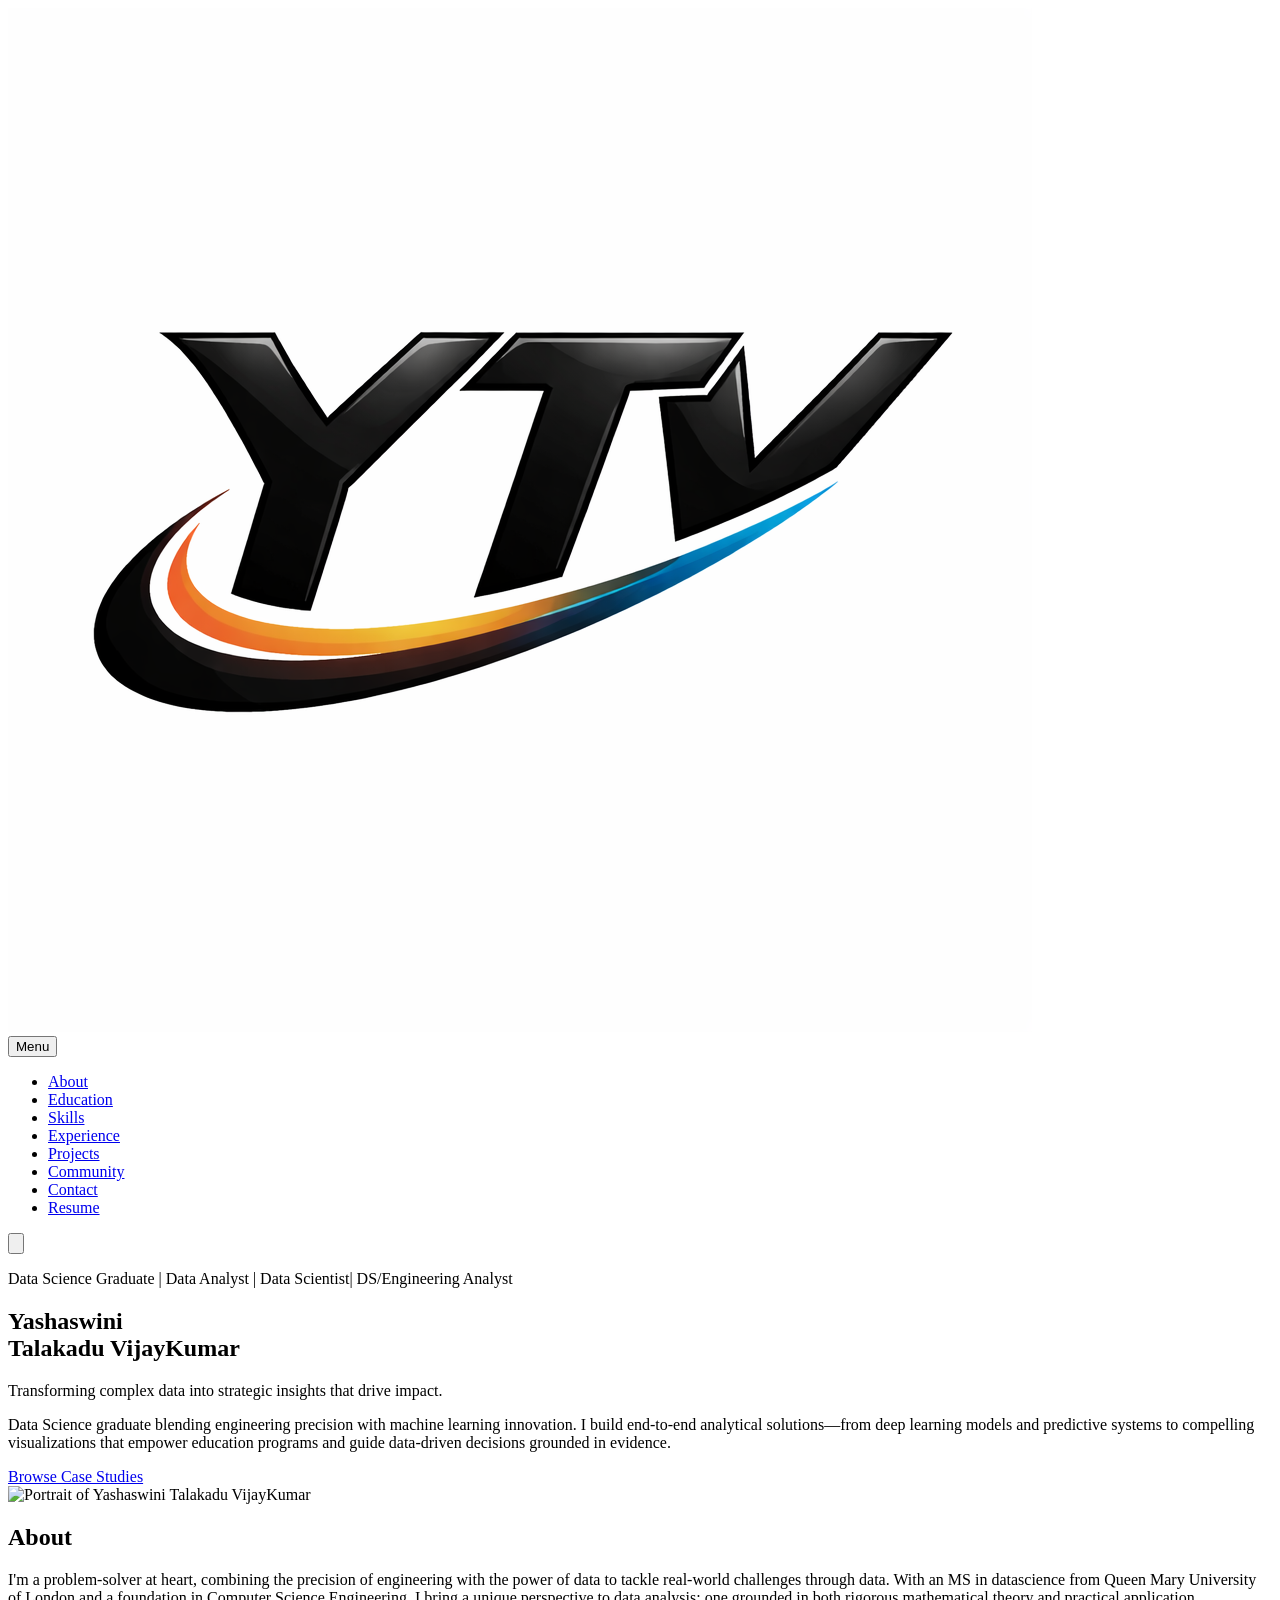
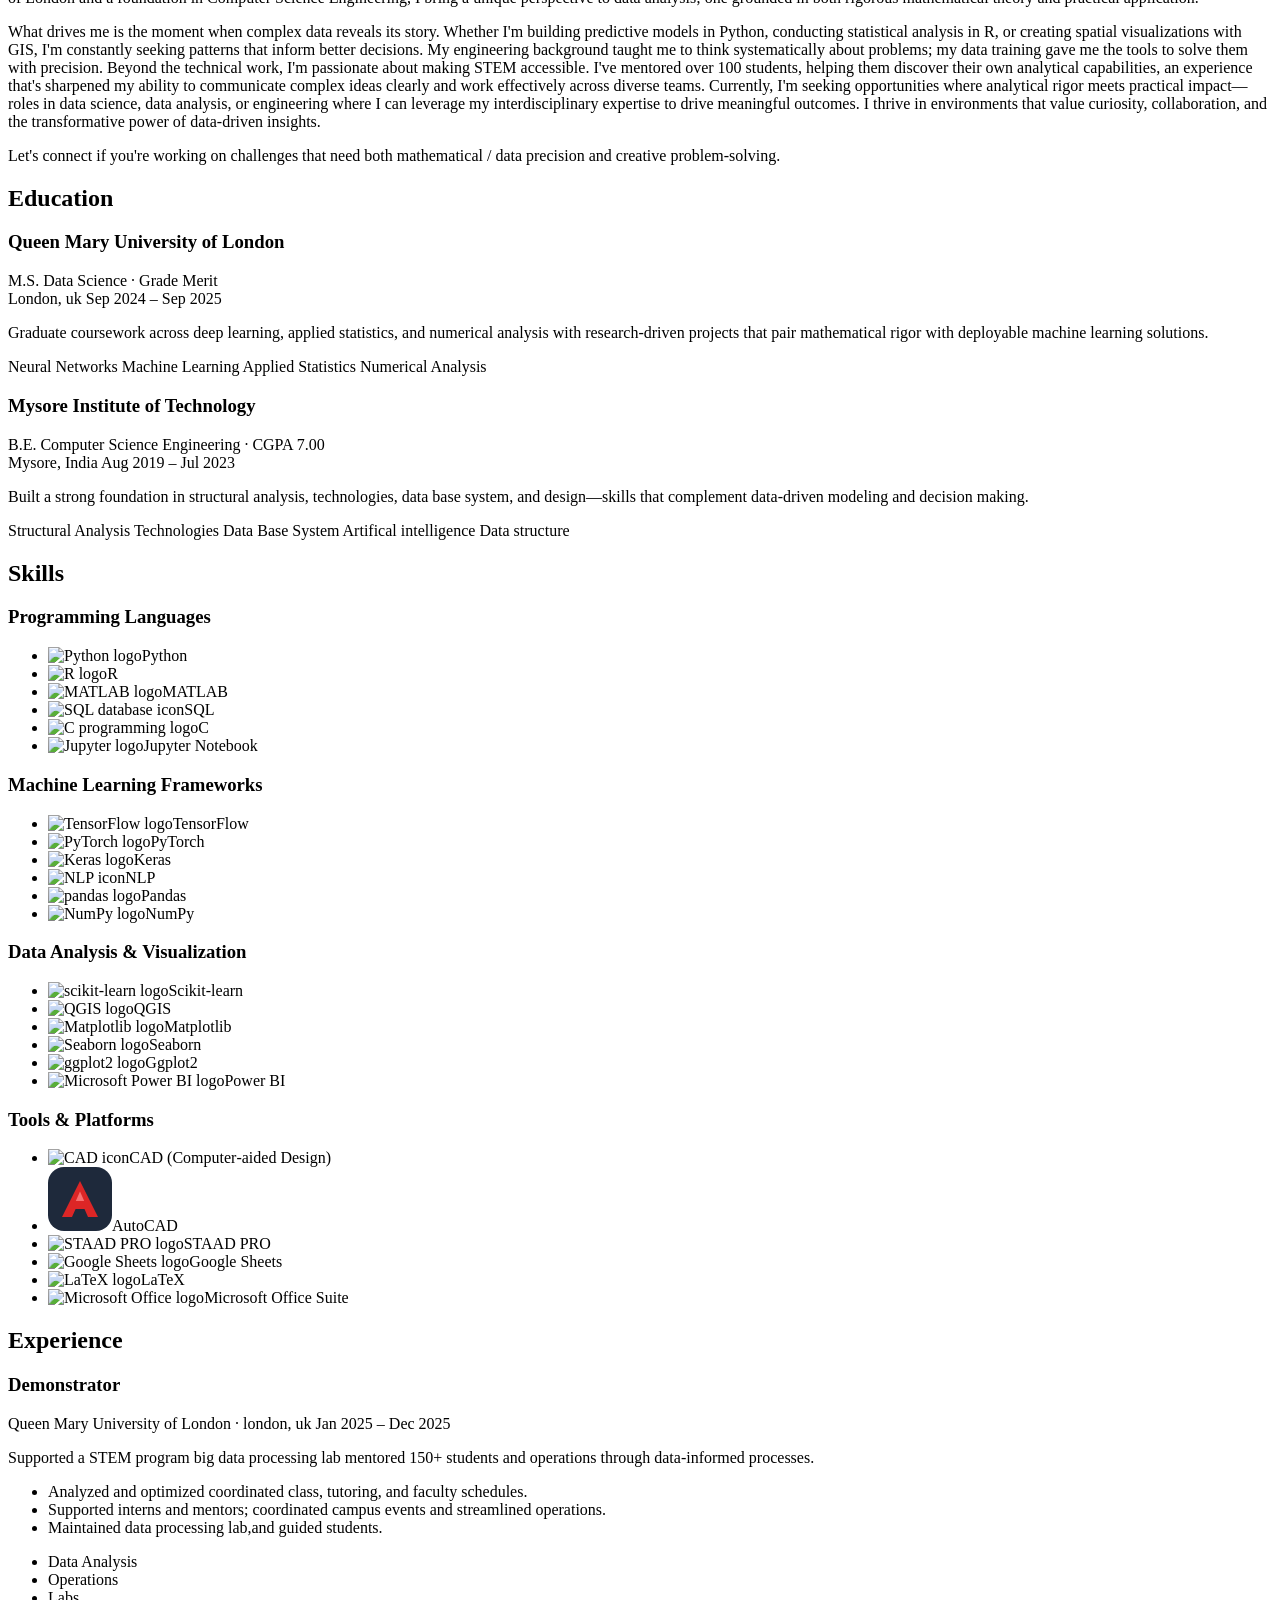
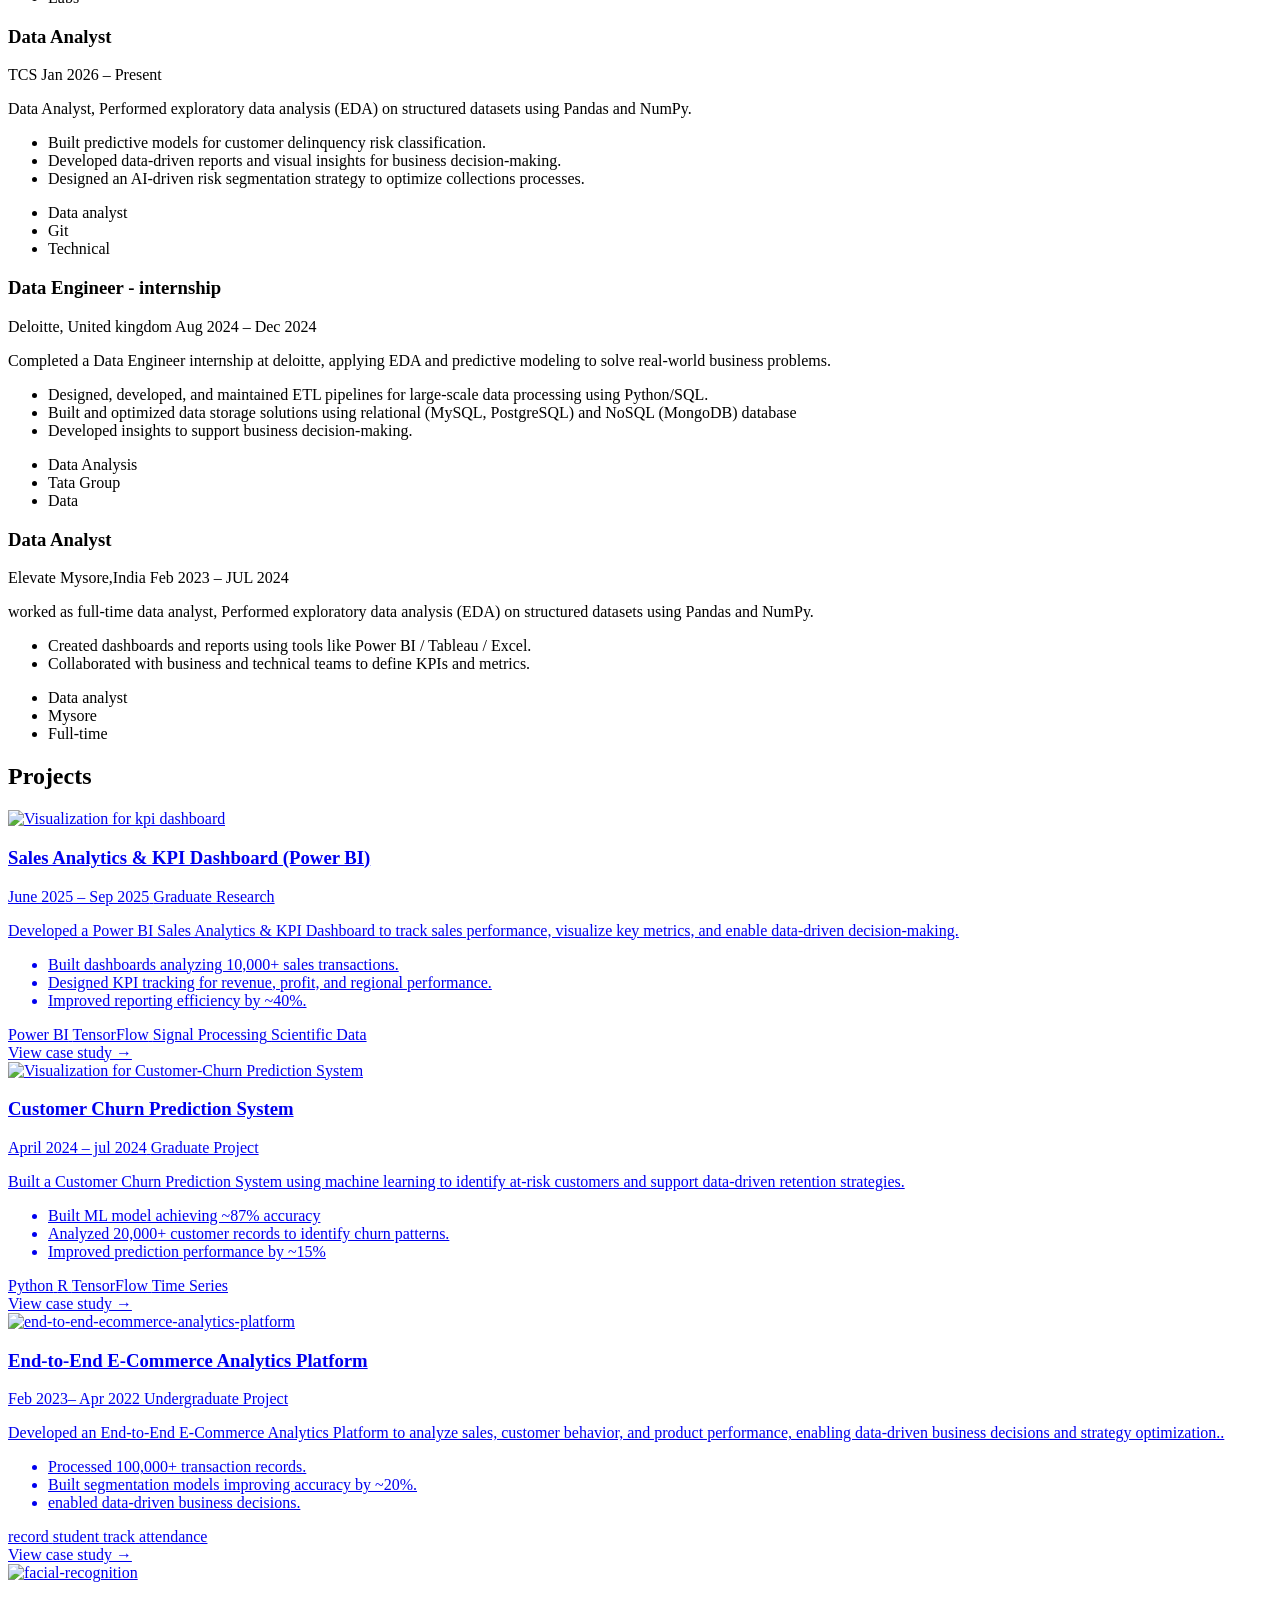
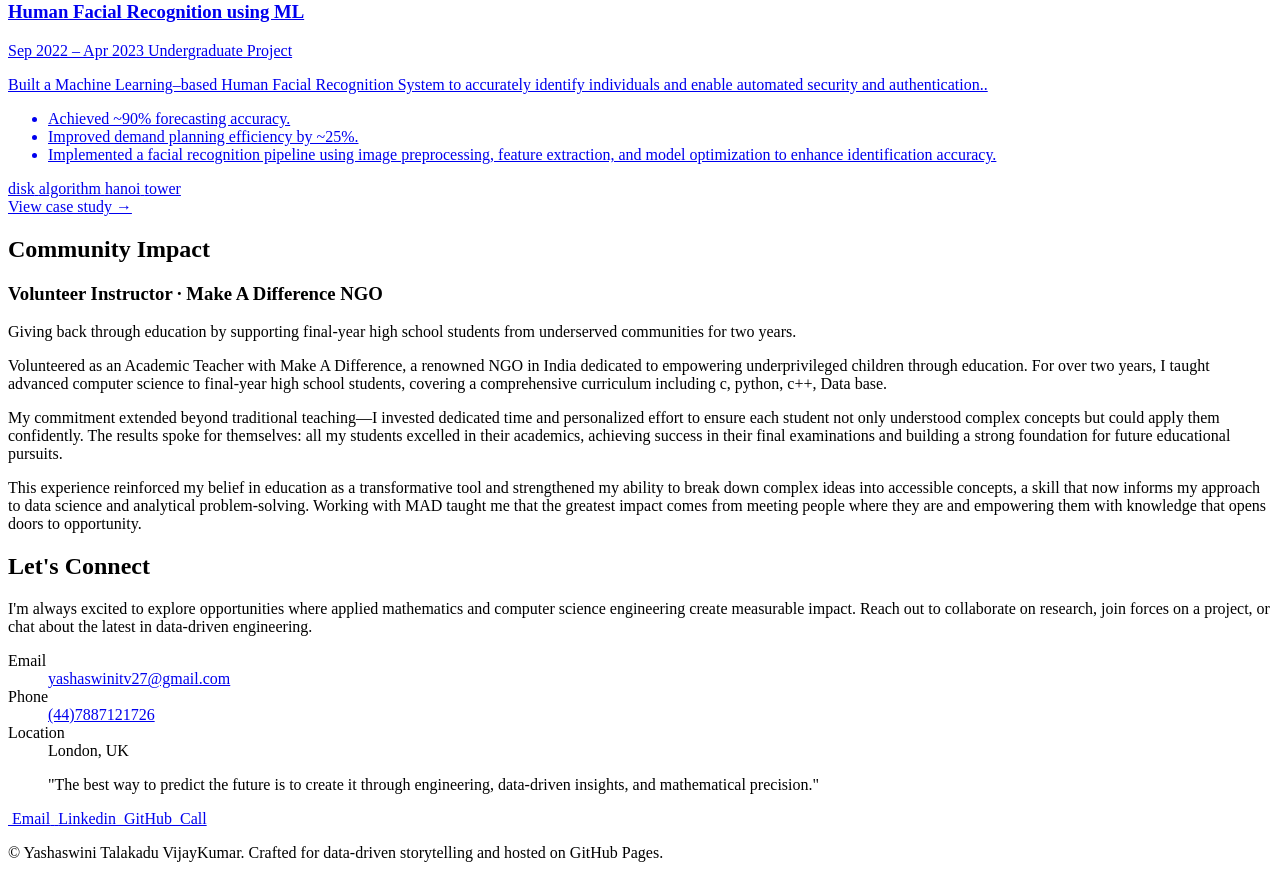
==== index.html @ eba8c5b4 "Update index.html" ====
<!DOCTYPE html>
<html lang="en" data-theme="light">
  <head>
    <meta charset="UTF-8" />
    <meta name="viewport" content="width=device-width, initial-scale=1.0" />
    <meta
      name="description"
      content="Portfolio for Yashaswini Talakadu Vijaykumar featuring data science projects, analytics skills, and data science experience."
    />
    <link rel="preconnect" href="https://fonts.googleapis.com" />
    <link rel="preconnect" href="https://fonts.gstatic.com" crossorigin />
    <link
      href="https://fonts.googleapis.com/css2?family=Plus+Jakarta+Sans:wght@400;500;600;700&family=Inter:wght@400;500;600;700&display=swap"
      rel="stylesheet"
    />
    <link
      href="https://fonts.googleapis.com/css2?family=Montserrat:wght@600;700&display=swap"
      rel="stylesheet"
    />
    <link rel="stylesheet" href="css/styles.css" />
    <title> Yashaswini Talakadu Vijaykumar | Portfolio</title>
  </head>
  <body>
    <header class="site-header">
      <div class="container">
        <a class="brand" href="#hero" aria-label="Home">
          <img class="brand-logo" src="assets/images/ytv-logo.png" alt="YTV logo" />
        </a>
        <nav id="site-nav" class="site-nav" aria-label="Primary navigation">
          <button class="nav-toggle" aria-expanded="false" aria-controls="site-nav-list">
            <span class="nav-toggle-line"></span>
            <span class="nav-toggle-line"></span>
            <span class="nav-toggle-line"></span>
            <span class="sr-only">Menu</span>
          </button>
          <div class="nav-actions">
            <ul id="site-nav-list" class="site-nav-list" data-open="false">
              <li><a href="#about">About</a></li>
              <li><a href="#education">Education</a></li>
              <li><a href="#skills">Skills</a></li>
              <li><a href="#experience">Experience</a></li>
              <li><a href="#projects">Projects</a></li>
              <li><a href="#community">Community</a></li>
              <li><a href="#contact">Contact</a></li>
              <li>
                <a class="resume-link" href="assets/resume/resume.pdf" target="_blank" rel="noopener"
                  >Resume</a
                >
              </li>
            </ul>
            <button class="theme-toggle" aria-label="Toggle color theme">
              <img class="theme-icon" src="assets/icons/theme-light.svg" alt="" aria-hidden="true" />
            </button>
          </div>
        </nav>
      </div>
    </header>

    <main>
     <section id="hero" class="hero">
        <div class="container hero-grid">
          <div class="hero-copy">
            <p class="eyebrow">
              Data Science Graduate | Data Analyst | Data Scientist| DS/Engineering Analyst
            </p>
            <h1 class="display-algerian">Yashaswini<br /><span class="nowrap">Talakadu&nbsp;VijayKumar</span></h1>
            <p class="hero-subhead">Transforming complex data into strategic insights that drive impact.</p>
            <p class="lead">
              Data Science graduate blending engineering precision with machine learning innovation. I build
              end-to-end analytical solutions—from deep learning models and predictive systems to compelling
              visualizations that empower education programs and guide data-driven decisions grounded in evidence.
            </p>
            <div class="hero-actions">
              <a class="button primary" href="#projects">Browse Case Studies</a>
            </div>
          </div>
          <div class="hero-visual">
            <img class="hero-photo" src="assets/images/photo.png" alt="Portrait of Yashaswini Talakadu VijayKumar" />
          </div>
        </div>
      </section>

      <section id="about" class="section section-alt">
         <div class="container">
          <h2 class="display-algerian display-algerian-underline">About</h2>
          <div class="paragraph-stack">
            <p>
              I'm a problem-solver at heart, combining the precision of engineering with the power of data to tackle real-world challenges through data. With an MS in datascience from Queen Mary University of London and a foundation in Computer Science Engineering, I bring a unique perspective to data analysis; one grounded in both rigorous mathematical theory and practical application. 
            </p>
            <p>
              What drives me is the moment when complex data reveals its story. Whether I'm building predictive models in Python, conducting statistical analysis in R, or creating spatial visualizations with GIS, I'm constantly seeking patterns that inform better decisions. My engineering background taught me to think systematically about problems; my data training gave me the tools to solve them with precision. Beyond the technical work, I'm passionate about making STEM accessible. I've mentored over 100 students, helping them discover their own analytical capabilities, an experience that's sharpened my ability to communicate complex ideas clearly and work effectively across diverse teams. Currently, I'm seeking opportunities where analytical rigor meets practical impact—roles in data science, data analysis, or engineering where I can leverage my interdisciplinary expertise to drive meaningful outcomes. I thrive in environments that value curiosity, collaboration, and the transformative power of data-driven insights.
            </p>
            <p>
              Let's connect if you're working on challenges that need both mathematical / data precision and creative problem-solving.
            </p>
          </div>
        </div>
      </section>

      <section id="education" class="section">
        <div class="container">
          <h2 class="display-algerian display-algerian-underline">Education</h2>
          <div class="timeline-grid">
            <article class="timeline-card">
               <header class="timeline-header">
                <h3>Queen Mary University of London</h3>
                <span class="timeline-role">M.S. Data Science · Grade  Merit</span>
              </header>
              <div class="timeline-meta">
                <span>London, uk</span>
                <span>Sep 2024 – Sep 2025</span>
              </div>
              <p>
                Graduate coursework across deep learning, applied statistics, and numerical analysis with
                research-driven projects that pair mathematical rigor with deployable machine learning solutions.
              </p>
              <div class="detail-pill-group">
                <span class="detail-pill">Neural Networks</span>
                <span class="detail-pill">Machine Learning</span>
                <span class="detail-pill">Applied Statistics</span>
                <span class="detail-pill">Numerical Analysis</span>
              </div>
            </article>
            <article class="timeline-card">
              <header class="timeline-header">
                <h3>Mysore Institute of Technology</h3>
                <span class="timeline-role">B.E. Computer Science Engineering · CGPA 7.00</span>
              </header>
              <div class="timeline-meta">
                <span>Mysore, India</span>
                <span>Aug 2019 – Jul 2023</span>
              </div>
              <p>
                Built a strong foundation in structural analysis, technologies, data base system, and
                design—skills that complement data-driven modeling and decision making.
              </p>
              <div class="detail-pill-group">
                <span class="detail-pill">Structural Analysis</span>
                <span class="detail-pill">Technologies</span>
                <span class="detail-pill">Data Base System</span>
                <span class="detail-pill">Artifical intelligence</span>
                <span class="detail-pill">Data structure</span>
              </div>
            </article>
          </div>
        </div>
      </section>

      <section id="skills" class="section">
        <div class="container">
          <h2 class="display-algerian display-algerian-underline">Skills</h2>
          <div class="skill-grid">
            <!-- Refactored to 4 balanced cards (no scrollbars) -->
            <article class="skill-card">
              <h3><span>Programming Languages</span></h3>
              <ul class="skill-badges">
                <li class="skill-badge"><img src="assets/icons/python.svg" alt="Python logo" /><span>Python</span></li>
                <li class="skill-badge"><img src="assets/icons/r.svg" alt="R logo" /><span>R</span></li>
                <li class="skill-badge"><img src="assets/icons/matlab.svg" alt="MATLAB logo" /><span>MATLAB</span></li>
                <li class="skill-badge"><img src="assets/icons/sql.svg" alt="SQL database icon" /><span>SQL</span></li>
                <li class="skill-badge"><img src="assets/icons/c.svg" alt="C programming logo" /><span>C</span></li>
                <li class="skill-badge"><img src="assets/icons/jupyter.svg" alt="Jupyter logo" /><span>Jupyter Notebook</span></li>
              </ul>
            </article>

            <article class="skill-card">
              <h3><span>Machine Learning Frameworks</span></h3>
              <ul class="skill-badges">
                <li class="skill-badge"><img src="assets/icons/tensorflow.svg" alt="TensorFlow logo" /><span>TensorFlow</span></li>
                <li class="skill-badge"><img src="assets/icons/pytorch.svg" alt="PyTorch logo" /><span>PyTorch</span></li>
                <li class="skill-badge"><img src="assets/icons/keras.svg" alt="Keras logo" /><span>Keras</span></li>
                <li class="skill-badge"><img src="assets/icons/nlp.svg" alt="NLP icon" /><span>NLP</span></li>
                <li class="skill-badge"><img src="assets/icons/pandas.svg" alt="pandas logo" /><span>Pandas</span></li>
                <li class="skill-badge"><img src="assets/icons/numpy.svg" alt="NumPy logo" /><span>NumPy</span></li>
              </ul>
            </article>

            <article class="skill-card">
              <h3><span>Data Analysis &amp; Visualization</span></h3>
              <ul class="skill-badges">
                <li class="skill-badge"><img src="assets/icons/scikit-learn.svg" alt="scikit-learn logo" /><span>Scikit-learn</span></li>
                <li class="skill-badge"><img src="assets/icons/qgis.svg" alt="QGIS logo" /><span>QGIS</span></li>
                <li class="skill-badge"><img src="assets/icons/matplotlib.svg" alt="Matplotlib logo" /><span>Matplotlib</span></li>
                <li class="skill-badge"><img src="assets/icons/seaborn.svg" alt="Seaborn logo" /><span>Seaborn</span></li>
                <li class="skill-badge"><img src="assets/icons/ggplot2.svg" alt="ggplot2 logo" /><span>Ggplot2</span></li>
                <li class="skill-badge"><img src="assets/icons/powerbi.svg" alt="Microsoft Power BI logo" /><span>Power BI</span></li>
              </ul>
            </article>

            <article class="skill-card">
              <h3><span>Tools &amp; Platforms</span></h3>
              <ul class="skill-badges">
                <li class="skill-badge"><img src="assets/icons/cad.svg" alt="CAD icon" /><span>CAD (Computer‑aided Design)</span></li>
                <li class="skill-badge"><img src="assets/icons/autocad.svg" alt="AutoCAD logo" /><span>AutoCAD</span></li>
                <li class="skill-badge"><img src="assets/icons/staadpro.svg" alt="STAAD PRO logo" /><span>STAAD PRO</span></li>
                <li class="skill-badge"><img src="assets/icons/sheets.svg" alt="Google Sheets logo" /><span>Google Sheets</span></li>
                <li class="skill-badge"><img src="assets/icons/latex.svg" alt="LaTeX logo" /><span>LaTeX</span></li>
                <li class="skill-badge"><img src="assets/icons/office.svg" alt="Microsoft Office logo" /><span>Microsoft Office Suite</span></li>
              </ul>
            </article>
                    </div>
        </div>
      </section>

      <section id="experience" class="section section-alt">
        <div class="container">
          <h2 class="display-algerian display-algerian-underline">Experience</h2>
          <div class="experience-grid">
            <article class="experience-card">
              <h3>Demonstrator</h3>
              <div class="experience-meta">
                <span>Queen Mary University of London · london, uk</span>
                <span>Jan 2025 – Dec 2025</span>
              </div>
              <p>
                Supported a STEM program big data processing lab mentored 150+ students
                and operations through data-informed processes.
              </p>
              <ul class="detail-list">
                <li>Analyzed and optimized coordinated class, tutoring, and faculty schedules.</li>
                <li>Supported interns and mentors; coordinated campus events and streamlined operations.</li>
                <li>Maintained data processing lab,and guided students.</li>
              </ul>
              <ul class="tag-list">
                <li class="tag-chip">Data Analysis</li>
                <li class="tag-chip">Operations</li>
                <li class="tag-chip">Labs</li>
              </ul>
            </article>

      
              
             <article class="experience-card">
              <h3>Data Analyst</h3>
              <div class="experience-meta">
                <span>TCS</span>
                <span>Jan 2026 – Present</span>
              </div>
              <p>
                 Data Analyst, 
                Performed exploratory data analysis (EDA) on structured datasets using Pandas and NumPy.
              </p>
              <ul class="detail-list">
                <li>Built predictive models for customer delinquency risk classification.</li>
                <li>Developed data-driven reports and visual insights for business decision-making.</li>
                <li>Designed an AI-driven risk segmentation strategy to optimize collections processes. </li>
              </ul>
              <ul class="tag-list">
                <li class="tag-chip">Data analyst</li>
                <li class="tag-chip">Git</li>
                <li class="tag-chip">Technical</li>
              </ul>
            </article>

             <article class="experience-card">
              <h3>Data Engineer - internship</h3>
              <div class="experience-meta">
                <span>Deloitte, United kingdom</span>
                <span>Aug 2024 – Dec 2024</span>
              </div>
              <p>
                Completed a Data Engineer internship at deloitte,
                applying EDA and predictive modeling to solve real-world business problems.
              </p>
              <ul class="detail-list">
                <li>Designed, developed, and maintained ETL pipelines for large-scale data processing using Python/SQL.</li>
                <li>Built and optimized data storage solutions using relational (MySQL, PostgreSQL) and NoSQL (MongoDB) database</li>
                <li>Developed insights to support business decision-making.</li>
              </ul>
              <ul class="tag-list">
                <li class="tag-chip">Data Analysis</li>
                <li class="tag-chip">Tata Group</li>
                <li class="tag-chip">Data</li>
              </ul>
            </article>

            <article class="experience-card">
              <h3>Data Analyst</h3>
              <div class="experience-meta">
                <span>Elevate Mysore,India</span>
                <span>Feb 2023 – JUL 2024</span>
              </div>
              <p>
                worked as full-time data analyst,
                Performed exploratory data analysis (EDA) on structured datasets using Pandas and NumPy.
              </p>
              <ul class="detail-list">
                <li>Created dashboards and reports using tools like Power BI / Tableau / Excel.</li>
                <li>Collaborated with business and technical teams to define KPIs and metrics.</li>
                
              </ul>
              <ul class="tag-list">
                <li class="tag-chip">Data analyst</li>
                <li class="tag-chip">Mysore </li>
                <li class="tag-chip">Full-time</li>
              </ul>
            </article>

            

        </div>
      </section>

      <section id="projects" class="section">
        <div class="container">
          <h2 class="display-algerian display-algerian-underline">Projects</h2>
          <div class="project-gallery">
            <a class="project-card" href="projects/Sales Analytics and KPI Dashboard (Power BI).html">
              <div class="project-thumb">
                <img
                  src="assets/images/project-sales-dashboard.png"
                  alt="Visualization for kpi dashboard"
                />
              </div>
              <div class="project-header">
                <h3>Sales Analytics & KPI Dashboard (Power BI)</h3>
                <div class="project-meta">
                  <span>June 2025 – Sep 2025</span>
                  <span>Graduate Research</span>
                </div>
              </div>
              <p class="project-description">
                Developed a Power BI Sales Analytics & KPI Dashboard to track sales performance, visualize key metrics,
                and enable data-driven decision-making.
              </p>
              <ul class="project-highlights">
                <li>Built dashboards analyzing 10,000+ sales transactions.</li>
                <li>Designed KPI tracking for revenue, profit, and regional performance.</li>
                <li>Improved reporting efficiency by ~40%.</li>
              </ul>
              <div class="project-tags">
                <span class="tag-chip">Power BI</span>
                <span class="tag-chip">TensorFlow</span>
                <span class="tag-chip">Signal Processing</span>
                <span class="tag-chip">Scientific Data</span>
              </div>
              <span class="project-cta">View case study →</span>
            </a>

            <a class="project-card" href="projects/Customer-Churn Prediction System.html">
    
            
              <div class="project-thumb">
                <img
                  src="assets/images/customer-churn-prediction-system.jfif"
                  alt="Visualization for Customer-Churn Prediction System"
                />
              </div>
              <div class="project-header">
                <h3>Customer Churn Prediction System</h3>
                <div class="project-meta">
                  <span>April 2024 – jul 2024</span>
                  <span>Graduate Project</span>
                </div>
              </div>
              <p class="project-description">
                 Built a Customer Churn Prediction System using machine learning to identify at-risk customers and support data-driven retention strategies.
             </p>
              <ul class="project-highlights">
                <li>Built ML model achieving ~87% accuracy</li>
                <li>Analyzed 20,000+ customer records to identify churn patterns.</li>
                <li>Improved prediction performance by ~15%</li>
              </ul>
              <div class="project-tags">
                <span class="tag-chip">Python</span>
                <span class="tag-chip">R</span>
                <span class="tag-chip">TensorFlow</span>
                <span class="tag-chip">Time Series</span>
              </div>
              <span class="project-cta">View case study →</span>
            </a>

            <a class="project-card" href="projects/End-to-End E-Commerce Analytics Platform.html">
              <div class="project-thumb">
                <img
                  src="assets/images/end-to-end-ecommerce-analytics-platform.png"
                  alt="end-to-end-ecommerce-analytics-platform"
                />
              </div>
              <div class="project-header">
                <h3>End-to-End E-Commerce Analytics Platform</h3>
                <div class="project-meta">
                  <span>Feb 2023– Apr 2022</span>
                  <span>Undergraduate Project</span>
                </div>
              </div>
              <p class="project-description">
                Developed an End-to-End E-Commerce Analytics Platform to analyze sales, customer behavior, 
                and product performance, enabling data-driven business decisions and strategy optimization..
              </p>
              <ul class="project-highlights">
                <li>Processed 100,000+ transaction records.</li>
                <li>Built segmentation models improving accuracy by ~20%.  </li>
                <li>enabled data-driven business decisions.</li>
              </ul>
              <div class="project-tags">
                <span class="tag-chip">record</span>
                <span class="tag-chip">student</span>
                <span class="tag-chip">track</span>
                <span class="tag-chip">attendance</span>
              </div>
              <span class="project-cta">View case study →</span>
            </a>

            <a class="project-card" href="projects/facial-recognition.html">
              <div class="project-thumb">
                <img
                  src="assets/images/"facial-recognition.png
                  alt="facial-recognition"
                />
              </div>
              <div class="project-header">
                <h3>Human Facial Recognition using ML</h3>
                <div class="project-meta">
                  <span>Sep 2022 – Apr 2023</span>
                  <span>Undergraduate Project</span>
                </div>
              </div>
              <p class="project-description">
                Built a Machine Learning–based Human Facial Recognition System to accurately 
                identify individuals and enable automated security and authentication..
              </p>
              <ul class="project-highlights">
                <li>Achieved ~90% forecasting accuracy.</li>
                <li>Improved demand planning efficiency by ~25%.</li>
                <li>Implemented a facial recognition pipeline using image preprocessing, feature extraction, and model optimization to enhance identification accuracy.</li>
              </ul>
              <div class="project-tags">
                <span class="tag-chip">disk</span>
                <span class="tag-chip">algorithm</span>
                <span class="tag-chip">hanoi</span>
                <span class="tag-chip">tower</span>
              </div>
              <span class="project-cta">View case study →</span>
            </a>
          </div>
        </div>
         </section>

      <section id="community" class="section section-alt">
        <div class="container">
          <h2 class="display-algerian display-algerian-underline">Community Impact</h2>
          <div class="community-card">
            <div>
              <h3>Volunteer Instructor · Make A Difference NGO</h3>
              <p>
                Giving back through education by supporting final-year high school students from underserved communities
                for two years.
              </p>
            </div>
            <div class="paragraph-stack">
              <p>
                Volunteered as an Academic Teacher with Make A Difference, a renowned NGO in India dedicated to
                empowering underprivileged children through education. For over two years, I taught advanced
                computer science to final-year high school students, covering a comprehensive curriculum including c,
                python, c++, Data base.
              </p>
              <p>
                My commitment extended beyond traditional teaching—I invested dedicated time and personalized effort to
                ensure each student not only understood complex  concepts but could apply them confidently.
                The results spoke for themselves: all my students excelled in their academics, achieving success in
                their final examinations and building a strong foundation for future educational pursuits.
              </p>
              <p>
                This experience reinforced my belief in education as a transformative tool and strengthened my ability to
                break down complex ideas into accessible concepts, a skill that now informs my approach to data science
                and analytical problem-solving. Working with MAD taught me that the greatest impact comes from meeting
                people where they are and empowering them with knowledge that opens doors to opportunity.
              </p>
            </div>
          </div>
        </div>
      </section>

      <section id="contact" class="section section-alt">
        <div class="container contact-card">
          <div>
            <h2 class="display-algerian display-algerian-underline">Let's Connect</h2>
            <p>
              I'm always excited to explore opportunities where applied mathematics and computer science engineering create measurable
              impact. Reach out to collaborate on research, join forces on a project, or chat about the latest in data-driven engineering.
            </p>
            <dl class="contact-meta">
              <div>
                <dt>Email</dt>
                <dd><a href="mailto:yashaswinitv27@gmail.com">yashaswinitv27@gmail.com</a></dd>
              </div>
              <div>
                <dt>Phone</dt>
                <dd><a href="tel:+447887121726">(44)7887121726</a></dd>
              </div>
              <div>
                <dt>Location</dt>
                <dd>London, UK</dd>
              </div>
            </dl>
            <blockquote class="signature-quote">
              "The best way to predict the future is to create it through engineering, data-driven insights, and
              mathematical precision."
            </blockquote>
          </div>
          <div class="contact-actions">
            <a class="button primary" href="mailto:yashaswinitv27@gmail.com">
              <img class="button-icon" src="assets/icons/email.svg" alt="" aria-hidden="true" />
              <span>Email</span>
            </a>
            <a
              class="button secondary"
              href="https://www.linkedin.com/in/yashaswini-tv-62b67b211/"
              target="_blank"
              rel="noopener noreferrer"
            >
              <img class="button-icon" src="assets/icons/linkedin.svg" alt="" aria-hidden="true" />
              <span>Linkedin</span>
            </a>
            <a
              class="button secondary"
              href="https://github.com/yashaswinitv"
              target="_blank"
              rel="noopener noreferrer"
            >
              <img class="button-icon" src="assets/icons/github.svg" alt="" aria-hidden="true" />
              <span>GitHub</span>
            </a>
            <a class="button secondary" href="tel:+447887121726">
              <img class="button-icon" src="assets/icons/phone.svg" alt="" aria-hidden="true" />
              <span>Call</span>
            </a>
          </div>
        </div>
      </section>
    </main>

    <footer class="site-footer">
      <div class="container">
        <p>
          © <span id="year"></span> Yashaswini Talakadu VijayKumar. Crafted for data-driven storytelling and hosted on
          GitHub Pages.
        </p>
      </div>
    </footer>

    <script src="js/main.js" defer></script>
  </body>
</html>
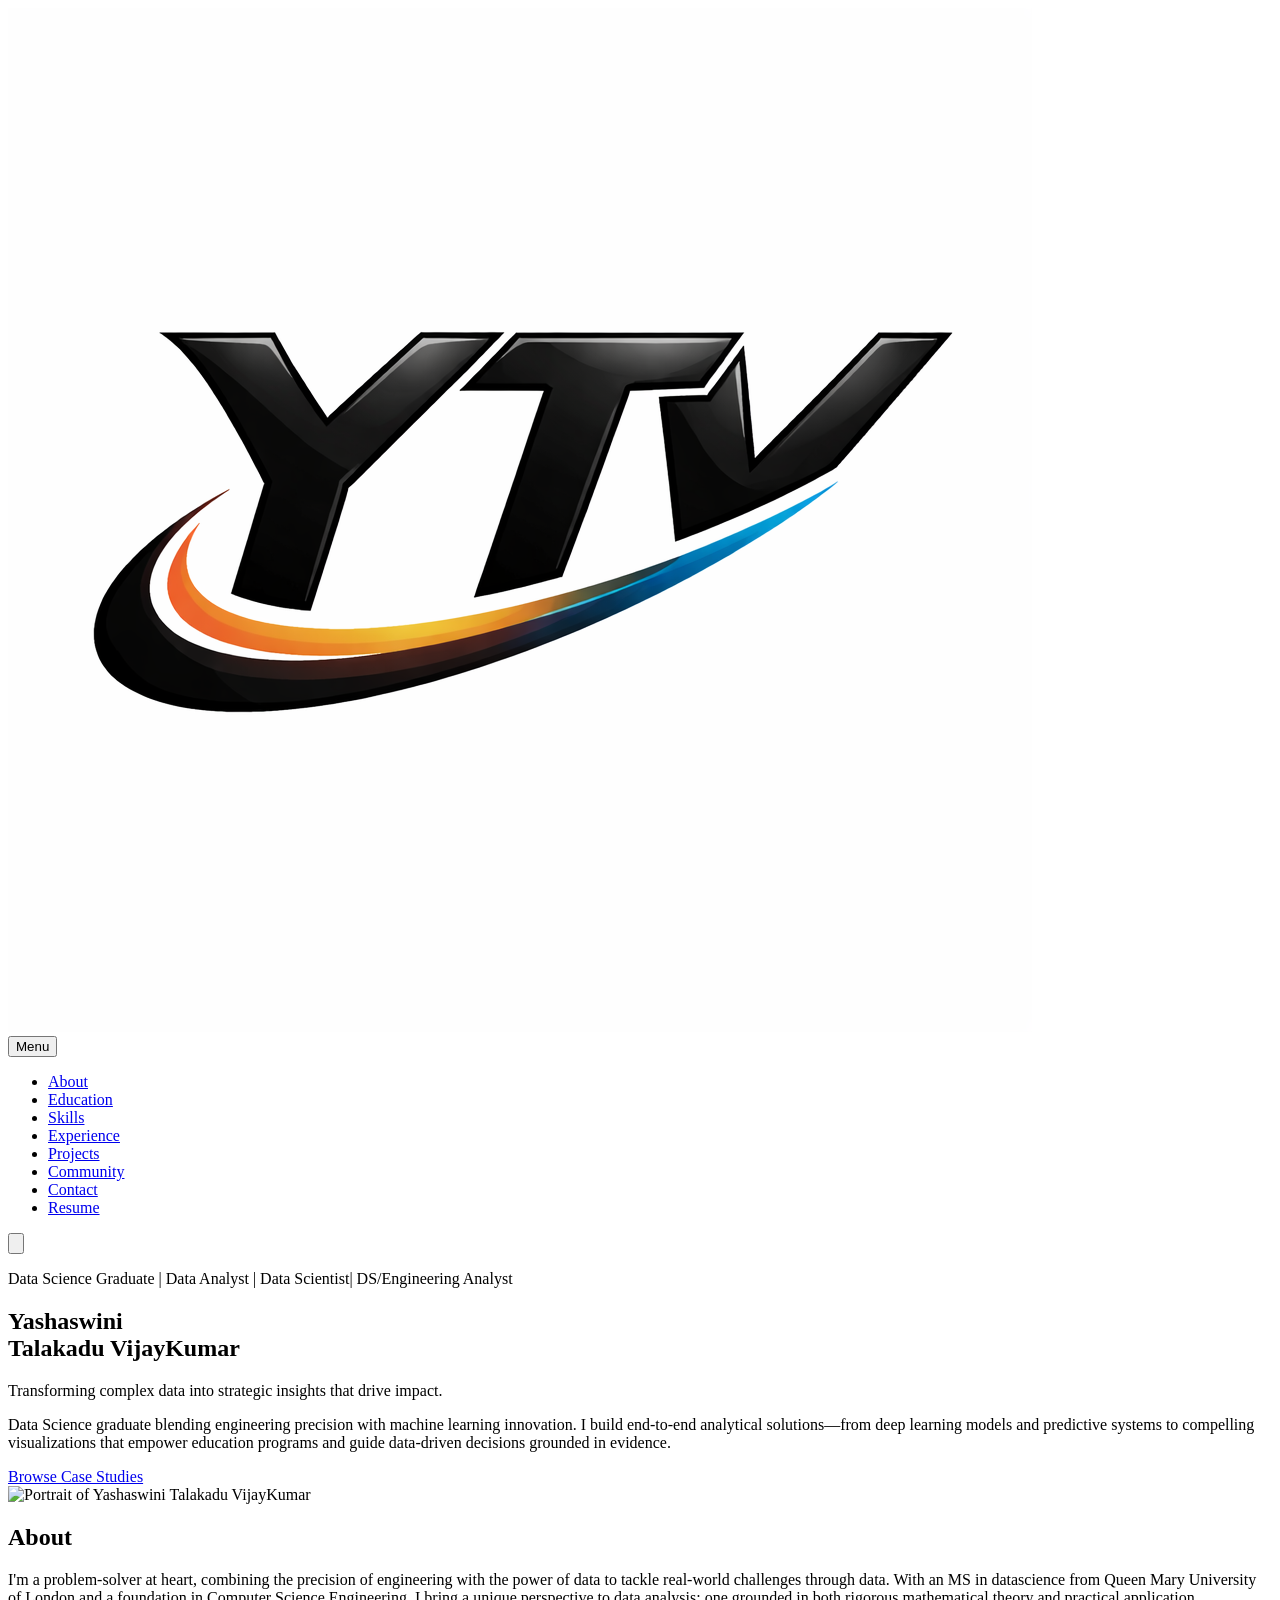
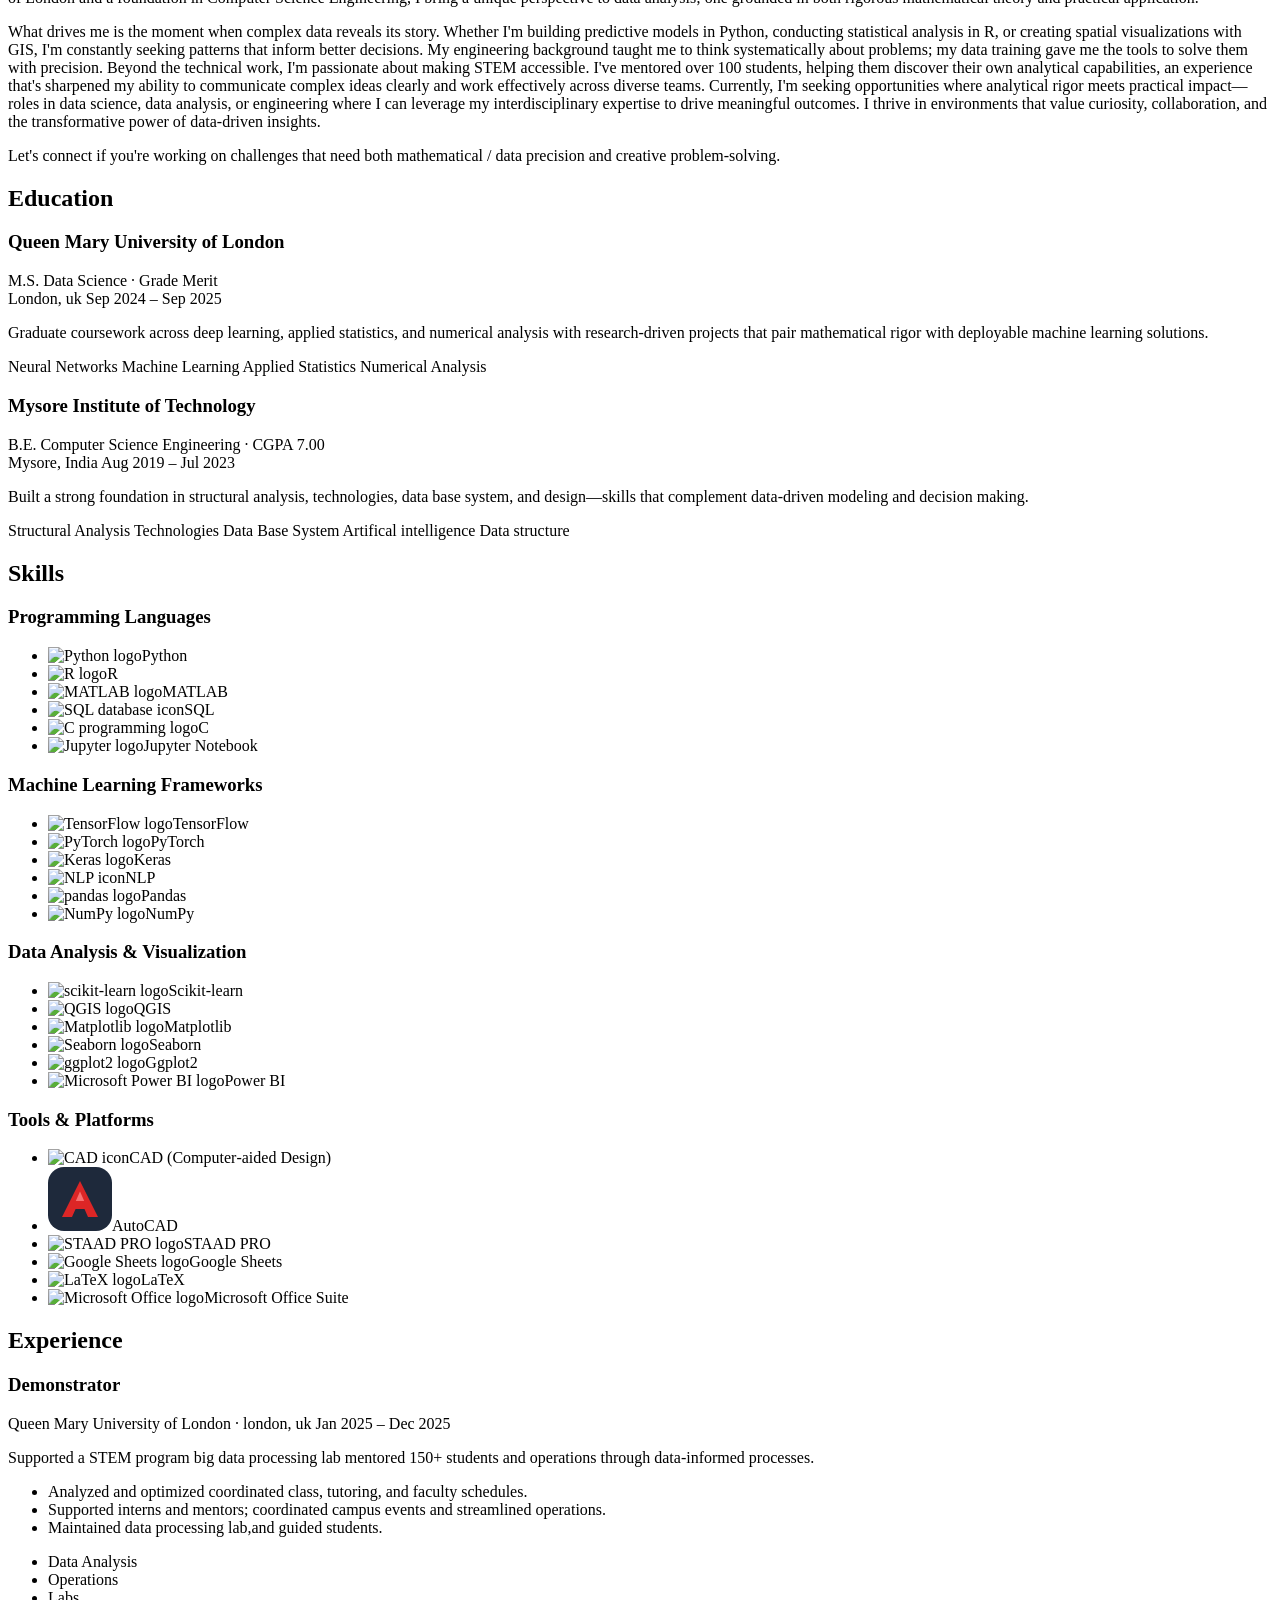
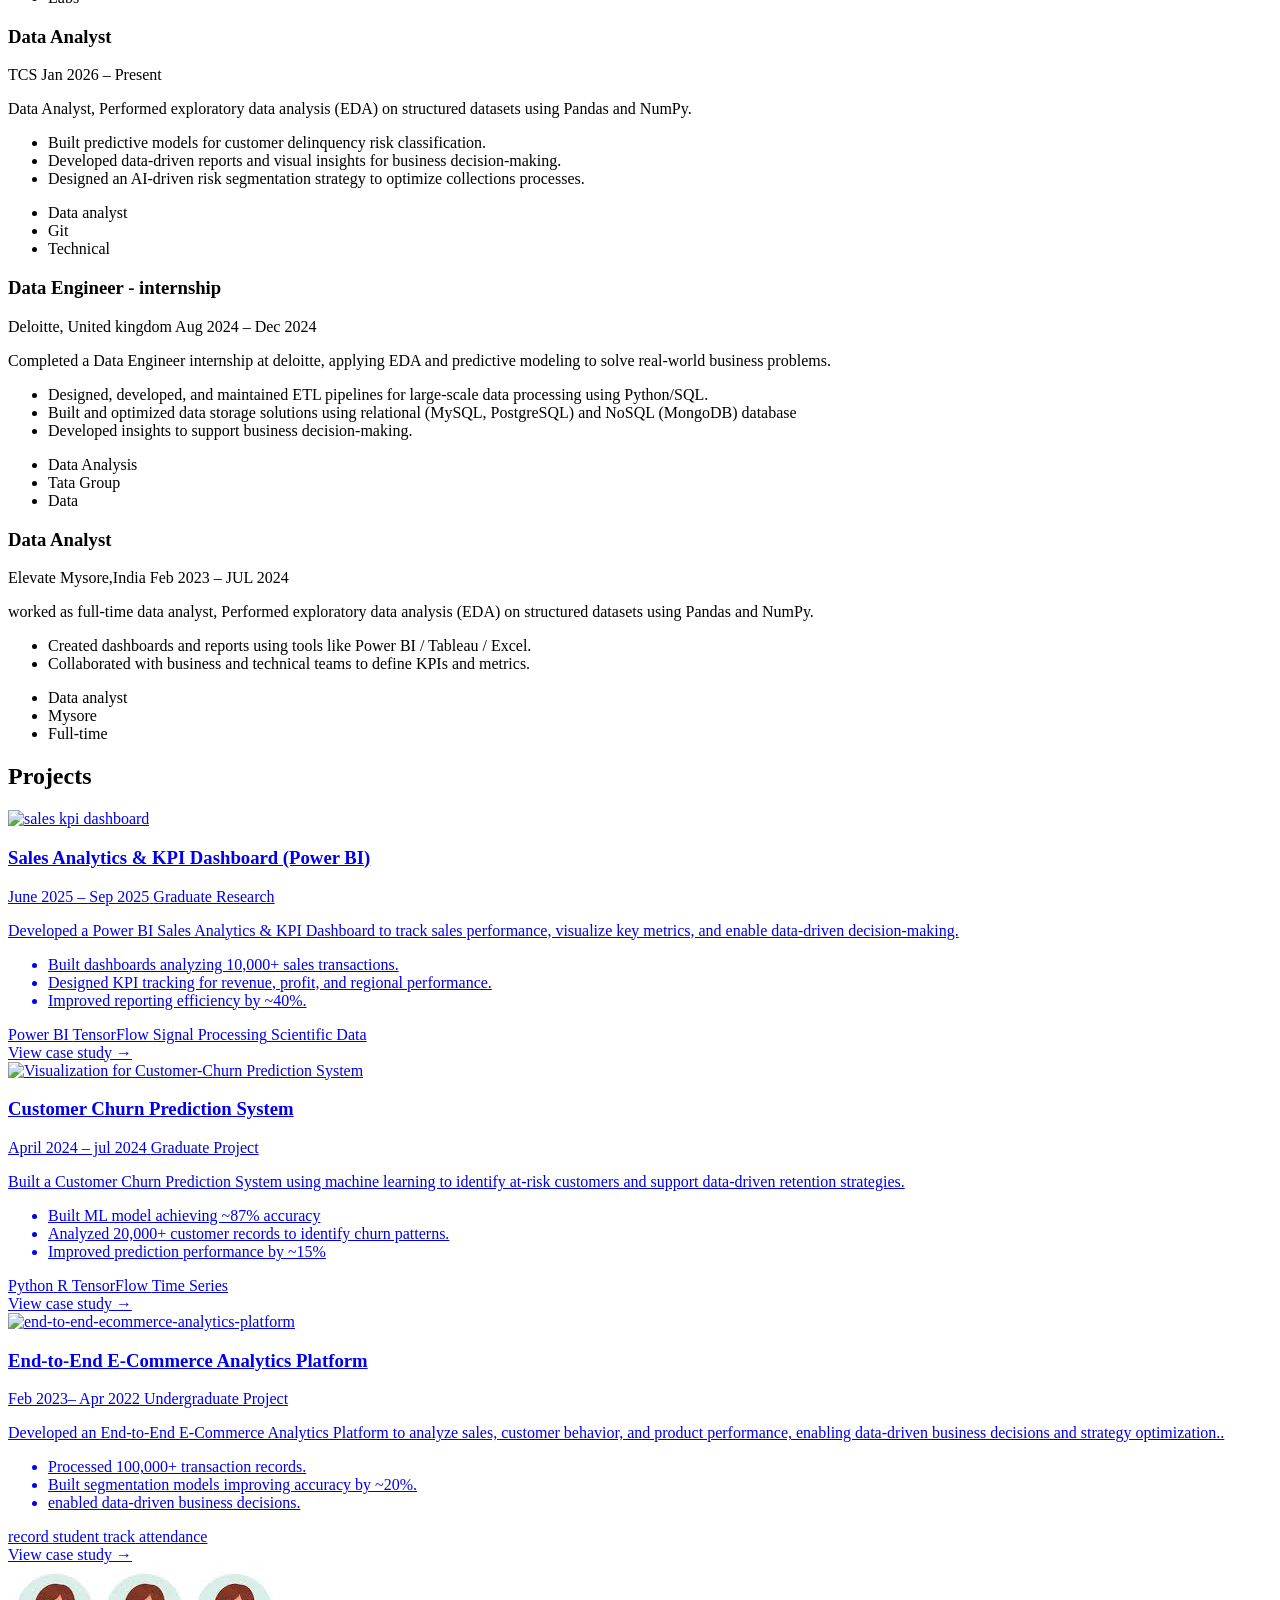
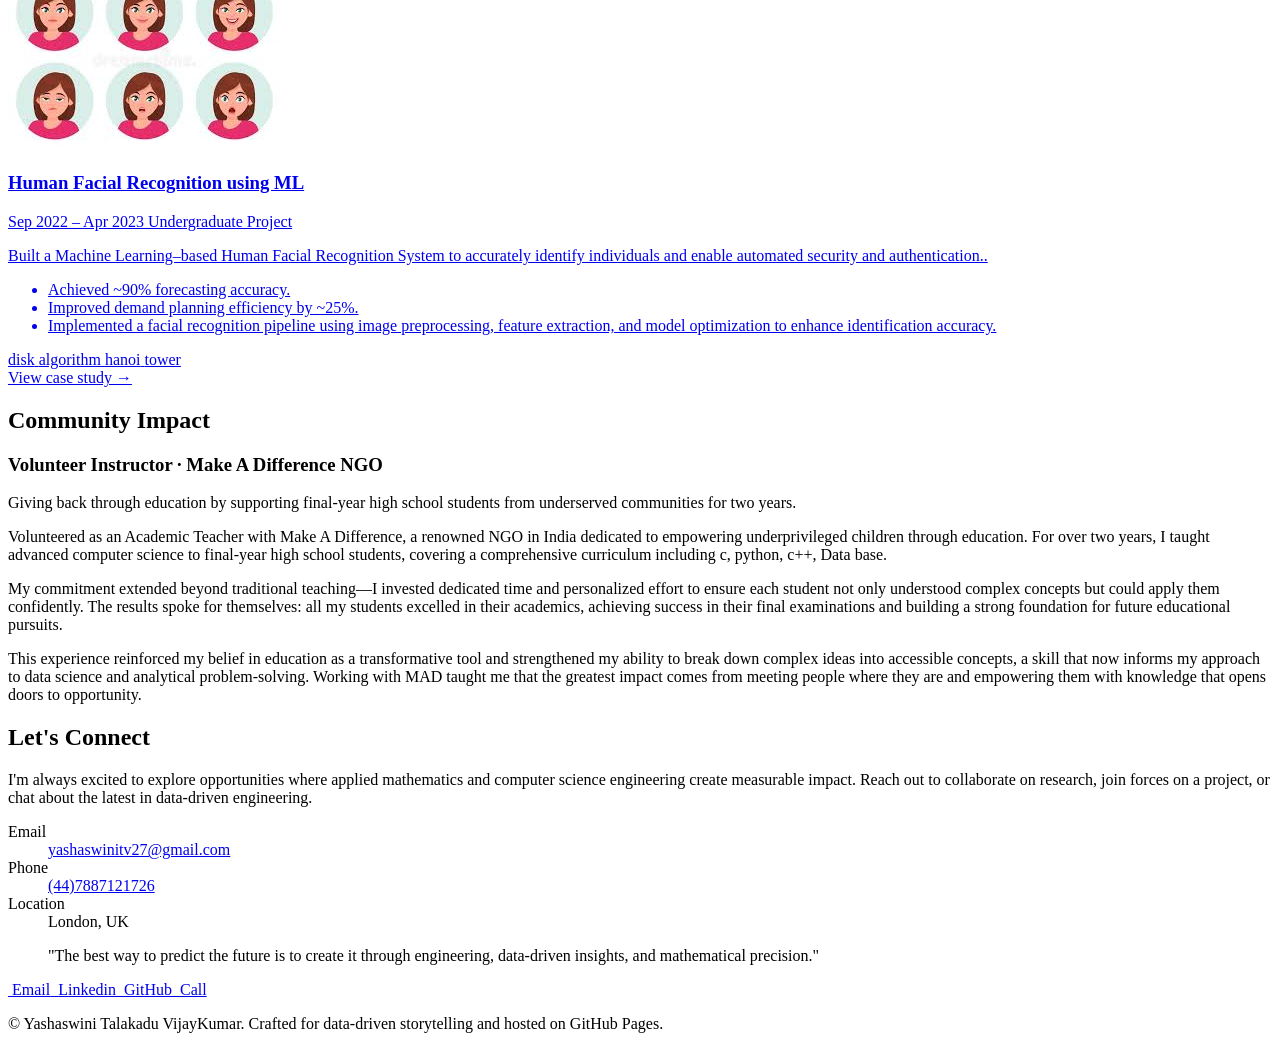
==== commit d98fa086: "Update index.html" ====
--- a/index.html
+++ b/index.html
@@ -308,8 +308,8 @@
             <a class="project-card" href="projects/Sales Analytics and KPI Dashboard (Power BI).html">
               <div class="project-thumb">
                 <img
-                  src="assets/images/project-sales-dashboard.png"
-                  alt="Visualization for kpi dashboard"
+                  src="assets/images/project-sales-kpi-dashboard-powerbi.png"
+                  alt="sales  kpi dashboard"
                 />
               </div>
               <div class="project-header">
@@ -405,7 +405,7 @@
             <a class="project-card" href="projects/facial-recognition.html">
               <div class="project-thumb">
                 <img
-                  src="assets/images/"facial-recognition.png
+                  src="assets/images/facial-recognition.png"
                   alt="facial-recognition"
                 />
               </div>
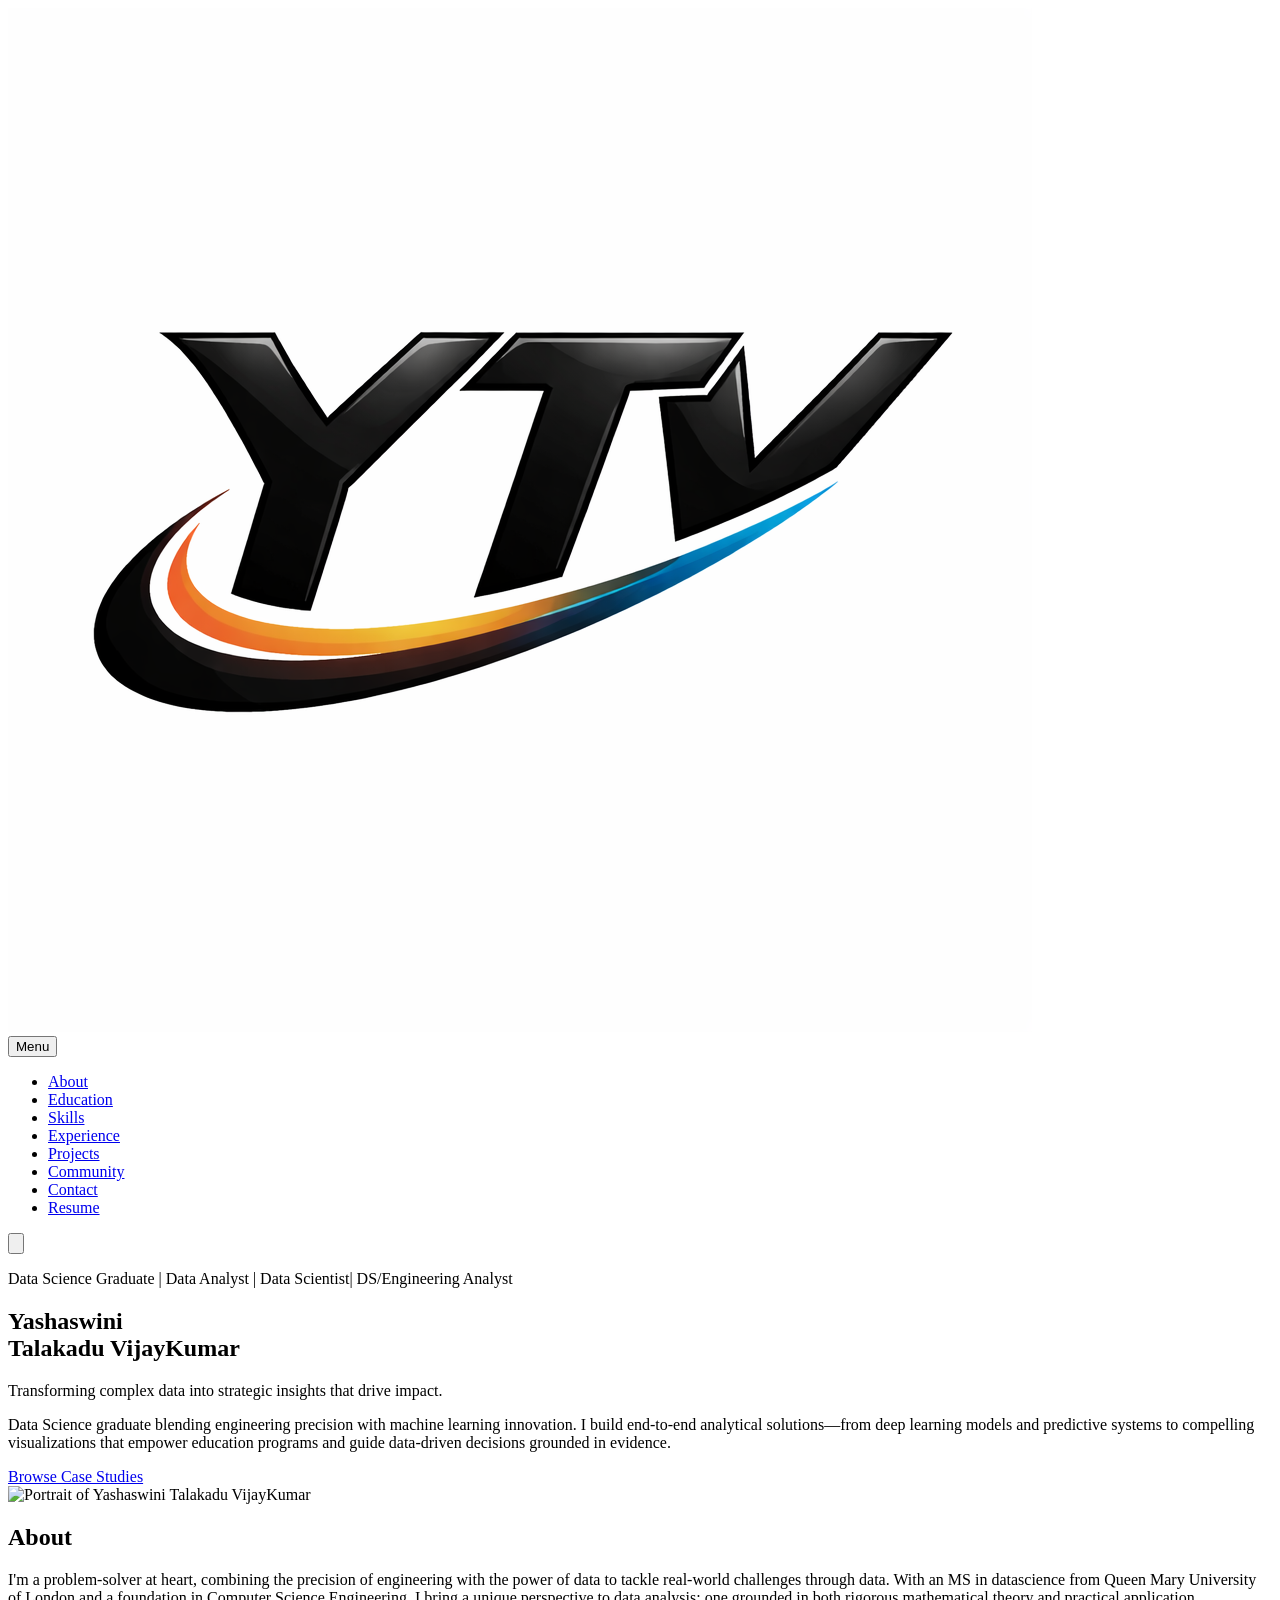
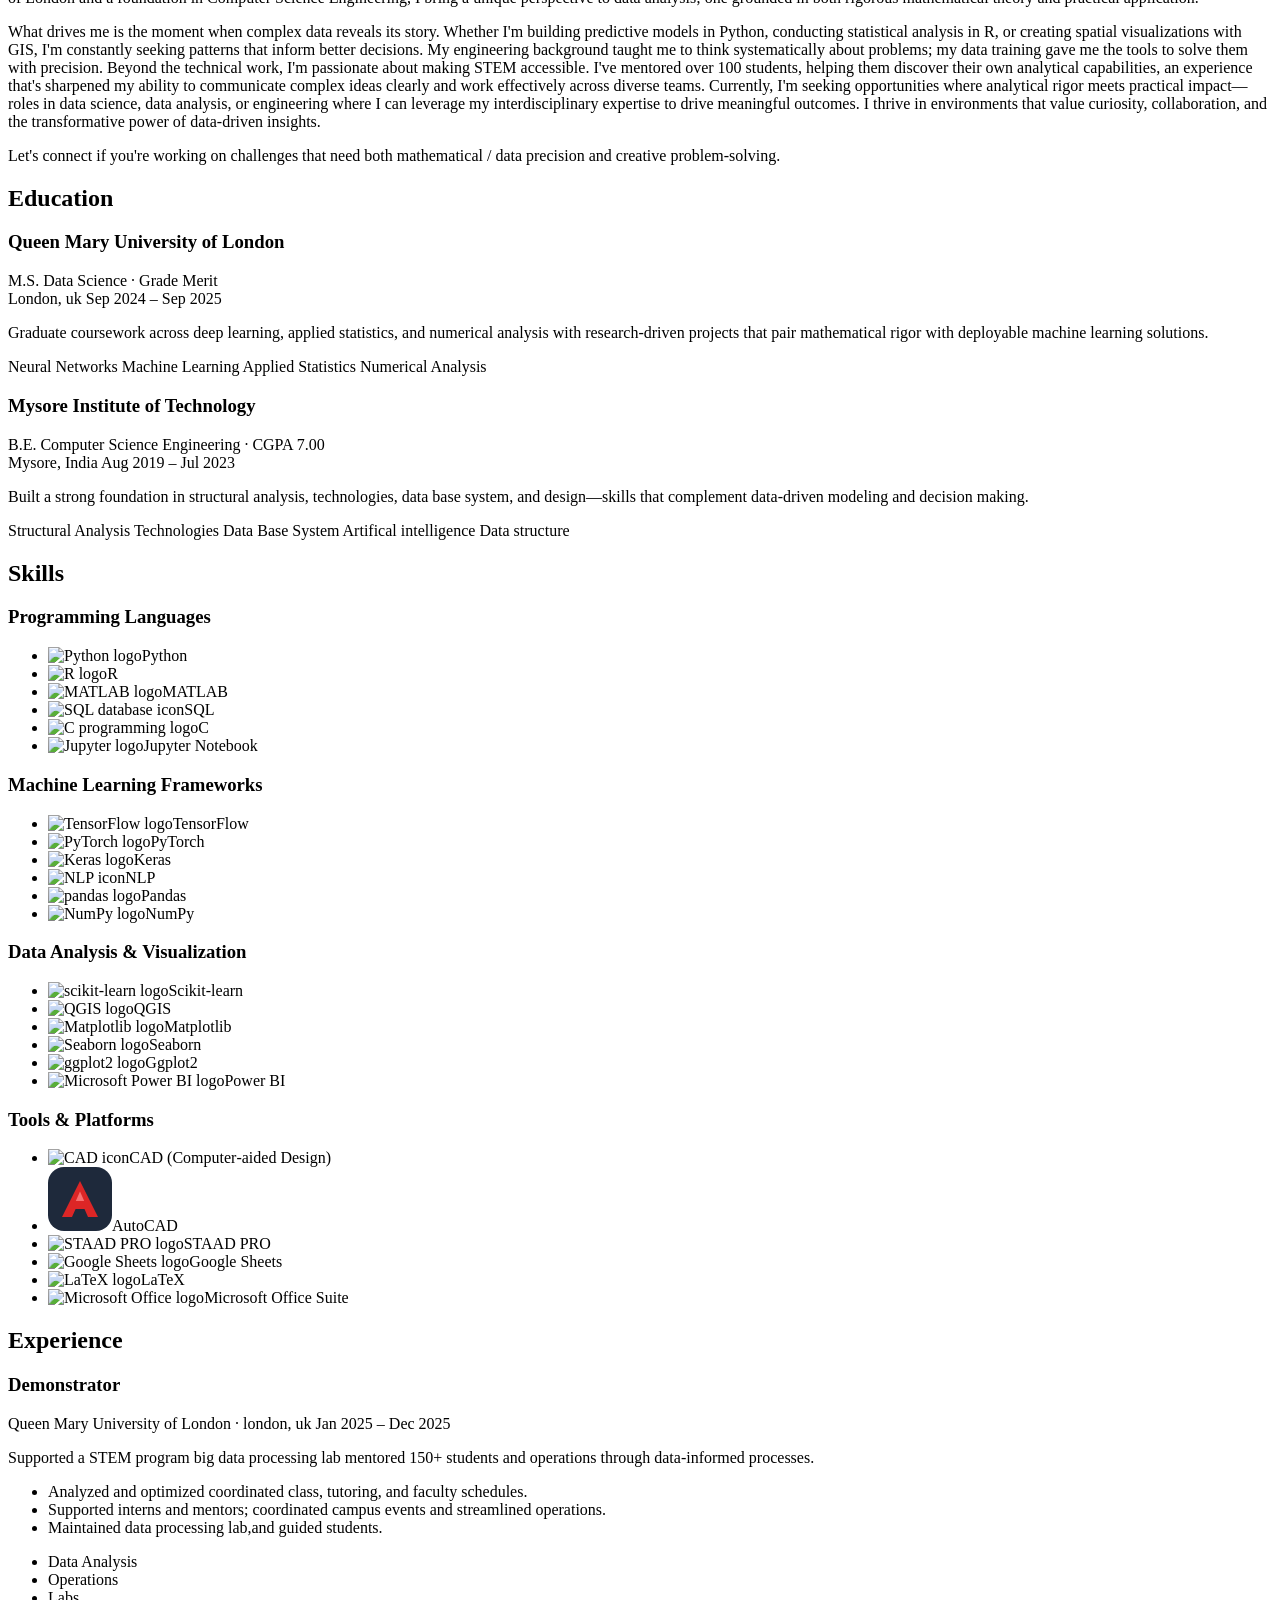
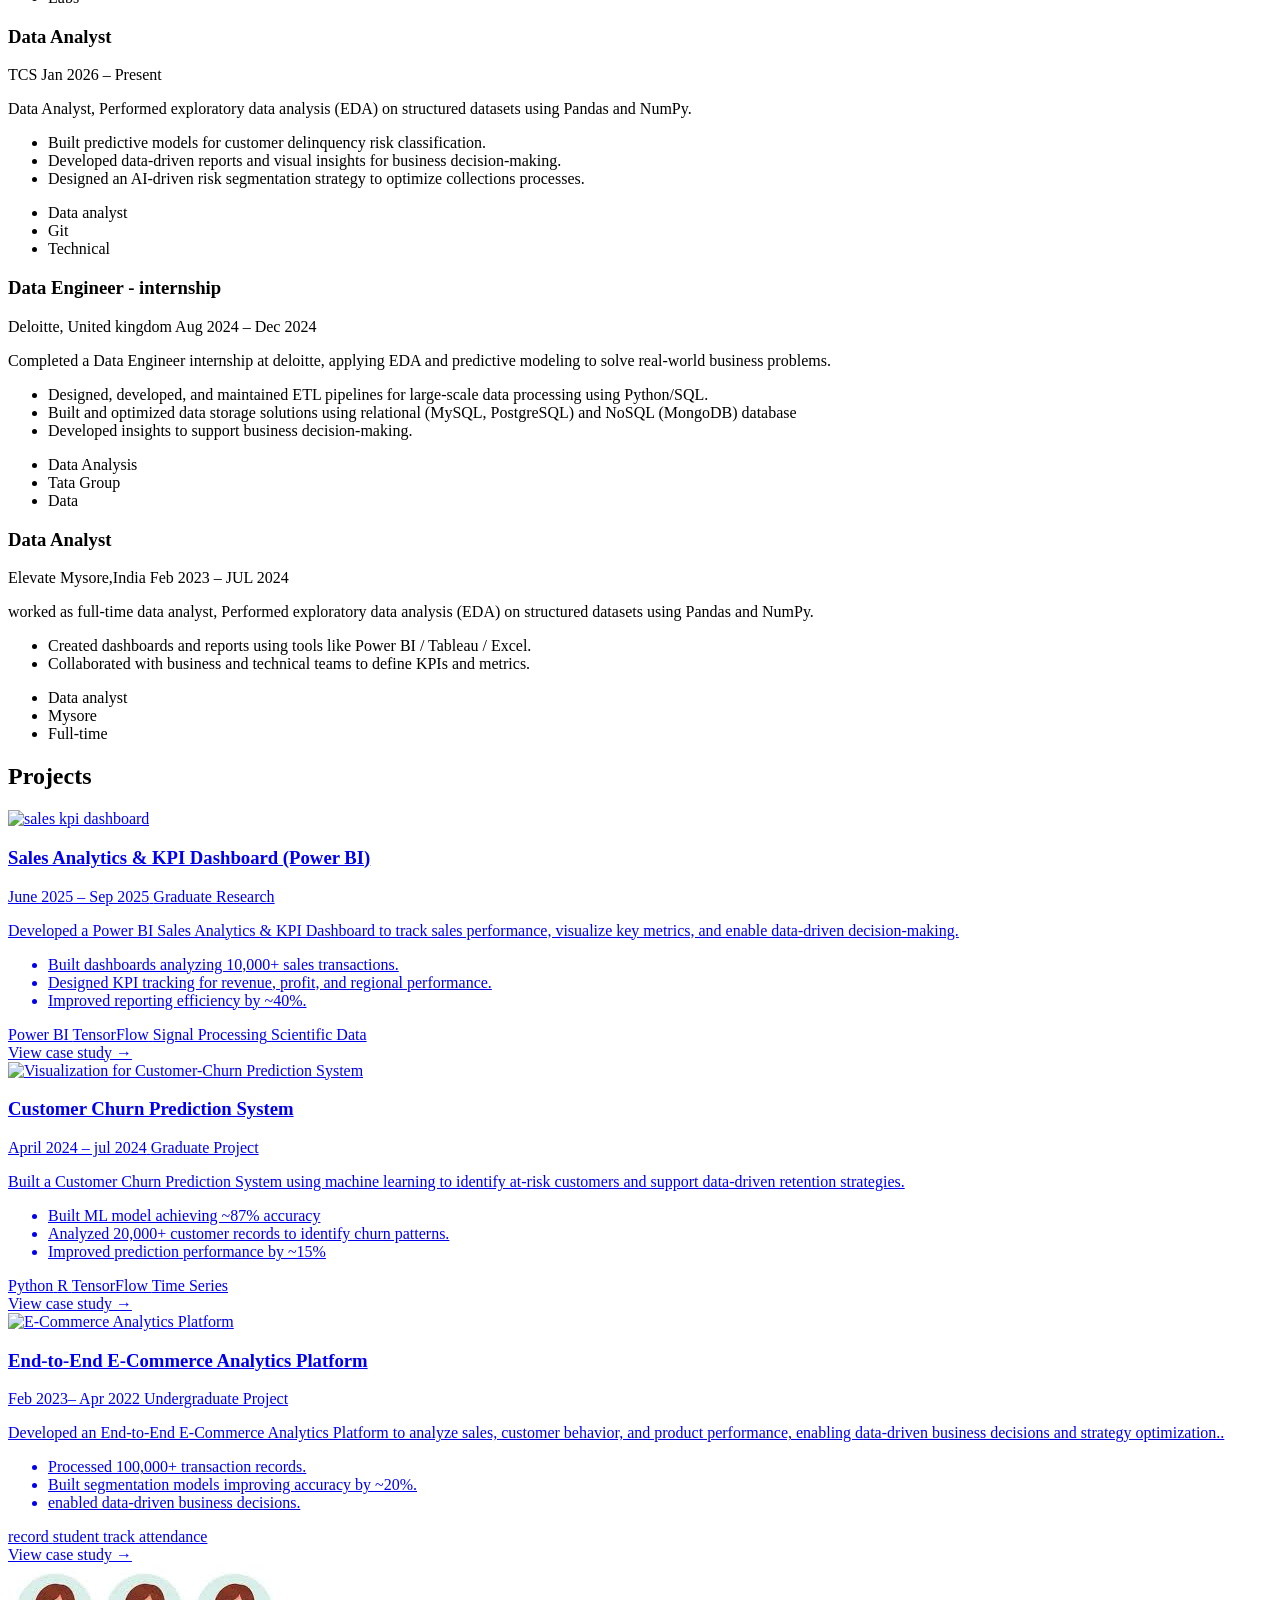
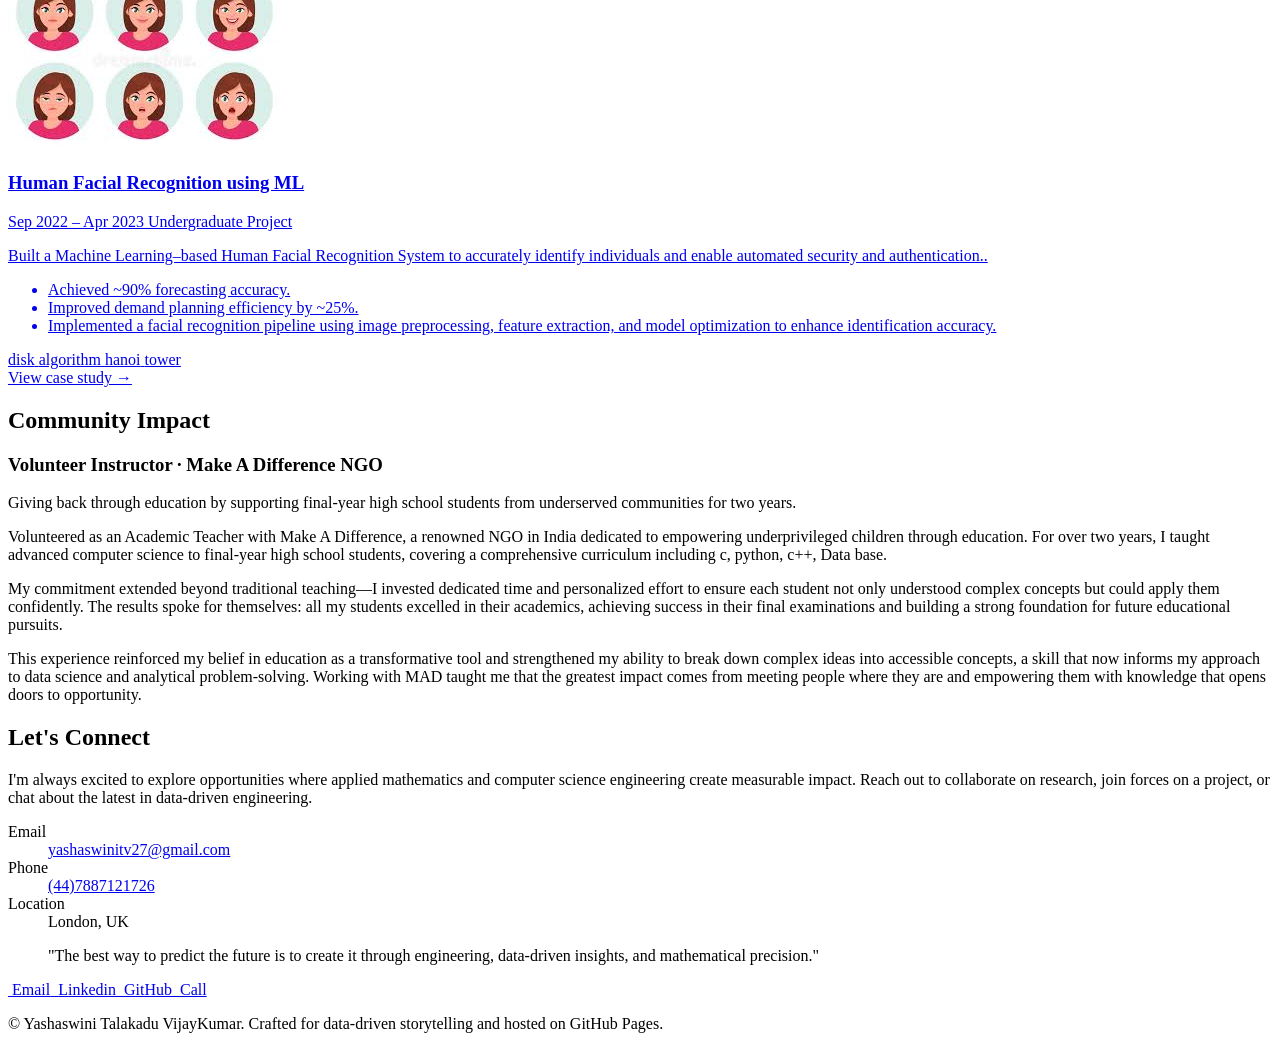
==== commit 29b70887: "Update index.html" ====
--- a/index.html
+++ b/index.html
@@ -370,11 +370,11 @@
               <span class="project-cta">View case study →</span>
             </a>
 
-            <a class="project-card" href="projects/End-to-End E-Commerce Analytics Platform.html">
+            <a class="project-card" href="projects/E-Commerce Analytics Platform.html">
               <div class="project-thumb">
                 <img
-                  src="assets/images/end-to-end-ecommerce-analytics-platform.png"
-                  alt="end-to-end-ecommerce-analytics-platform"
+                  src="assets/images/E-Commerce Analytics Platform.webp"
+                  alt="E-Commerce Analytics Platform"
                 />
               </div>
               <div class="project-header">
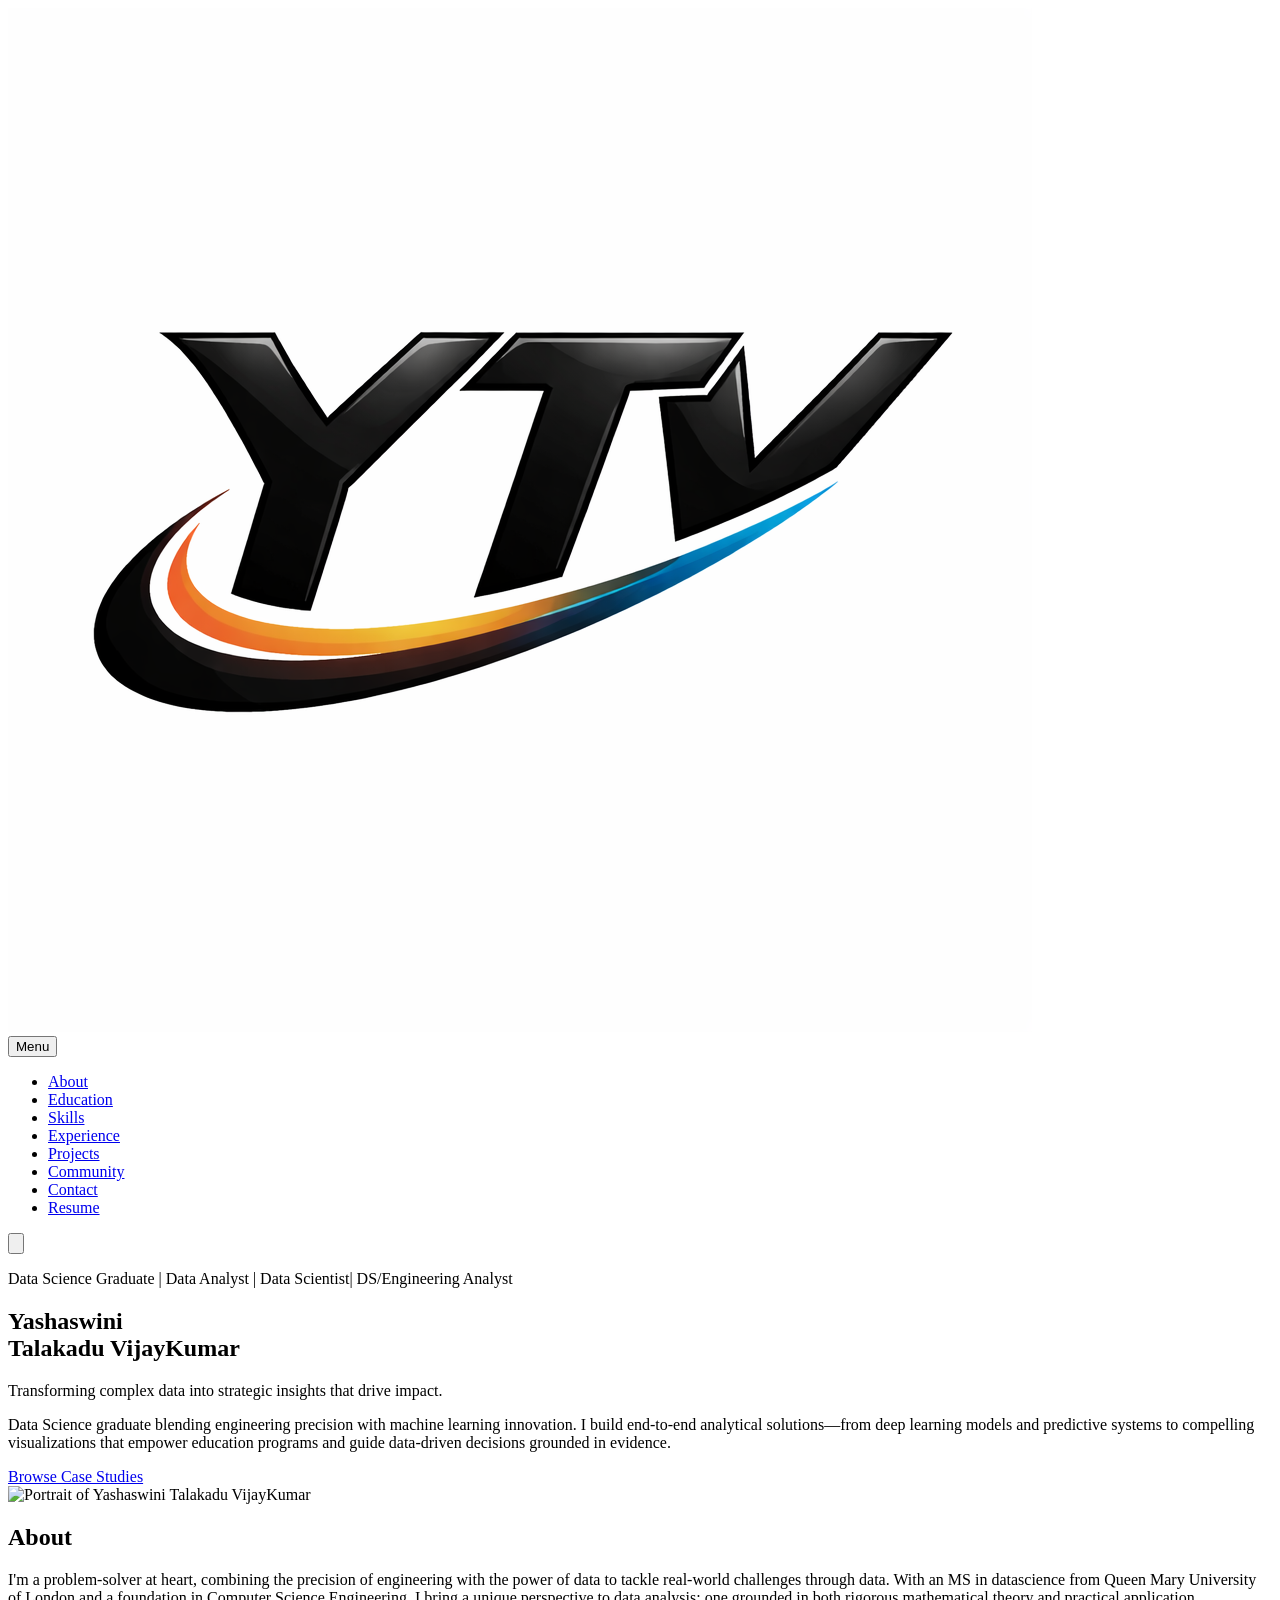
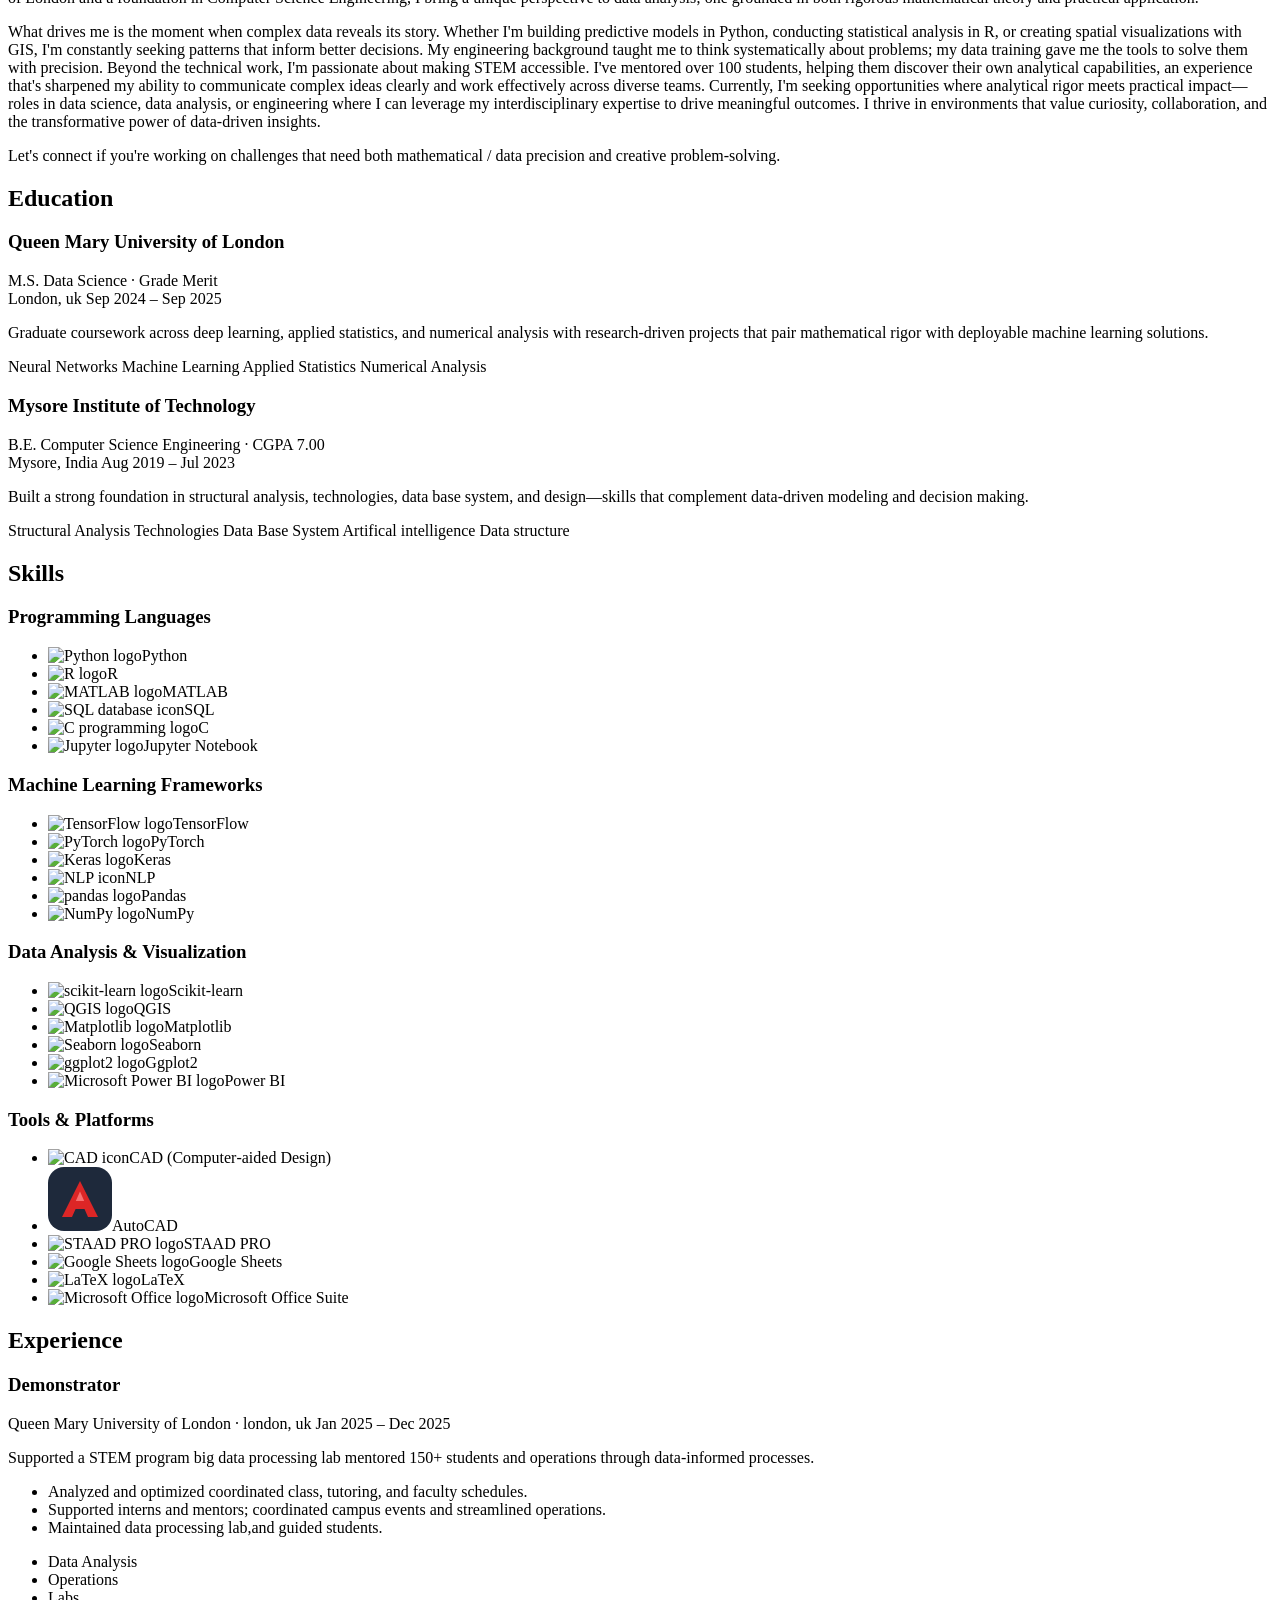
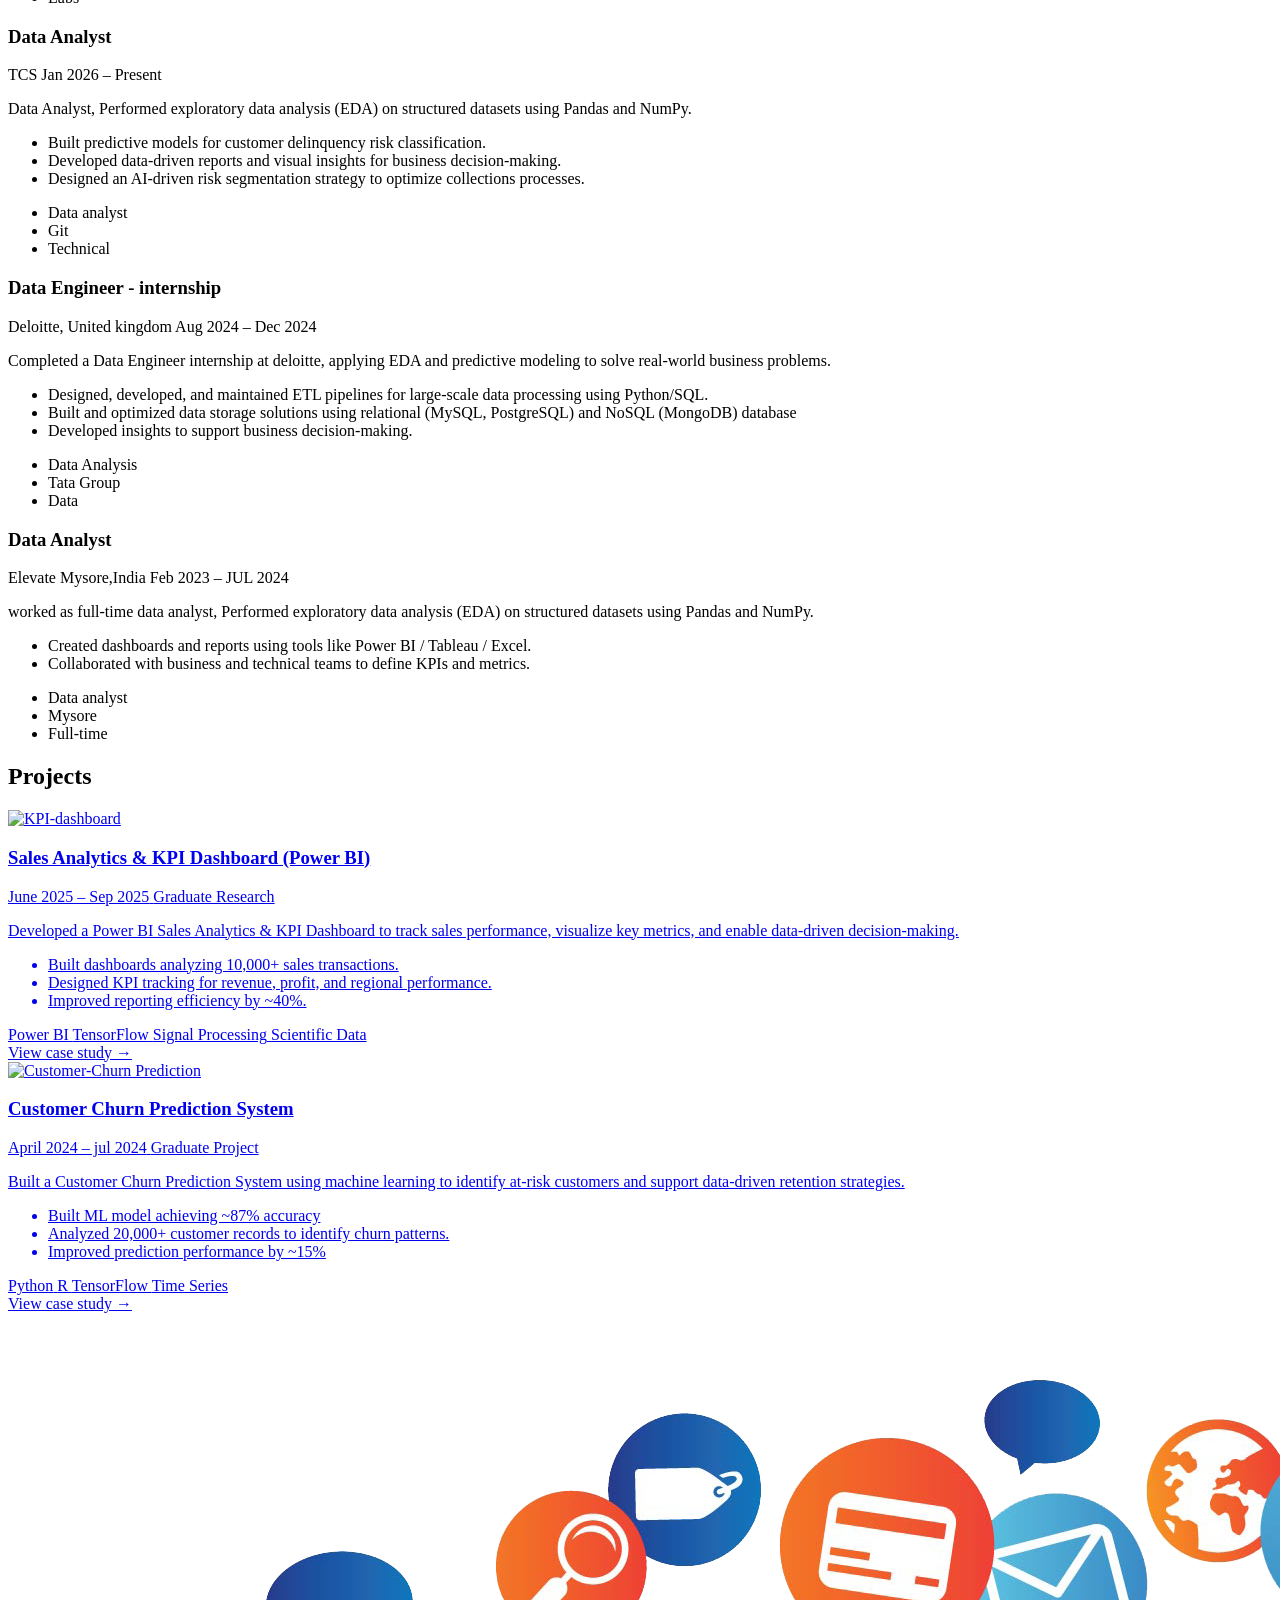
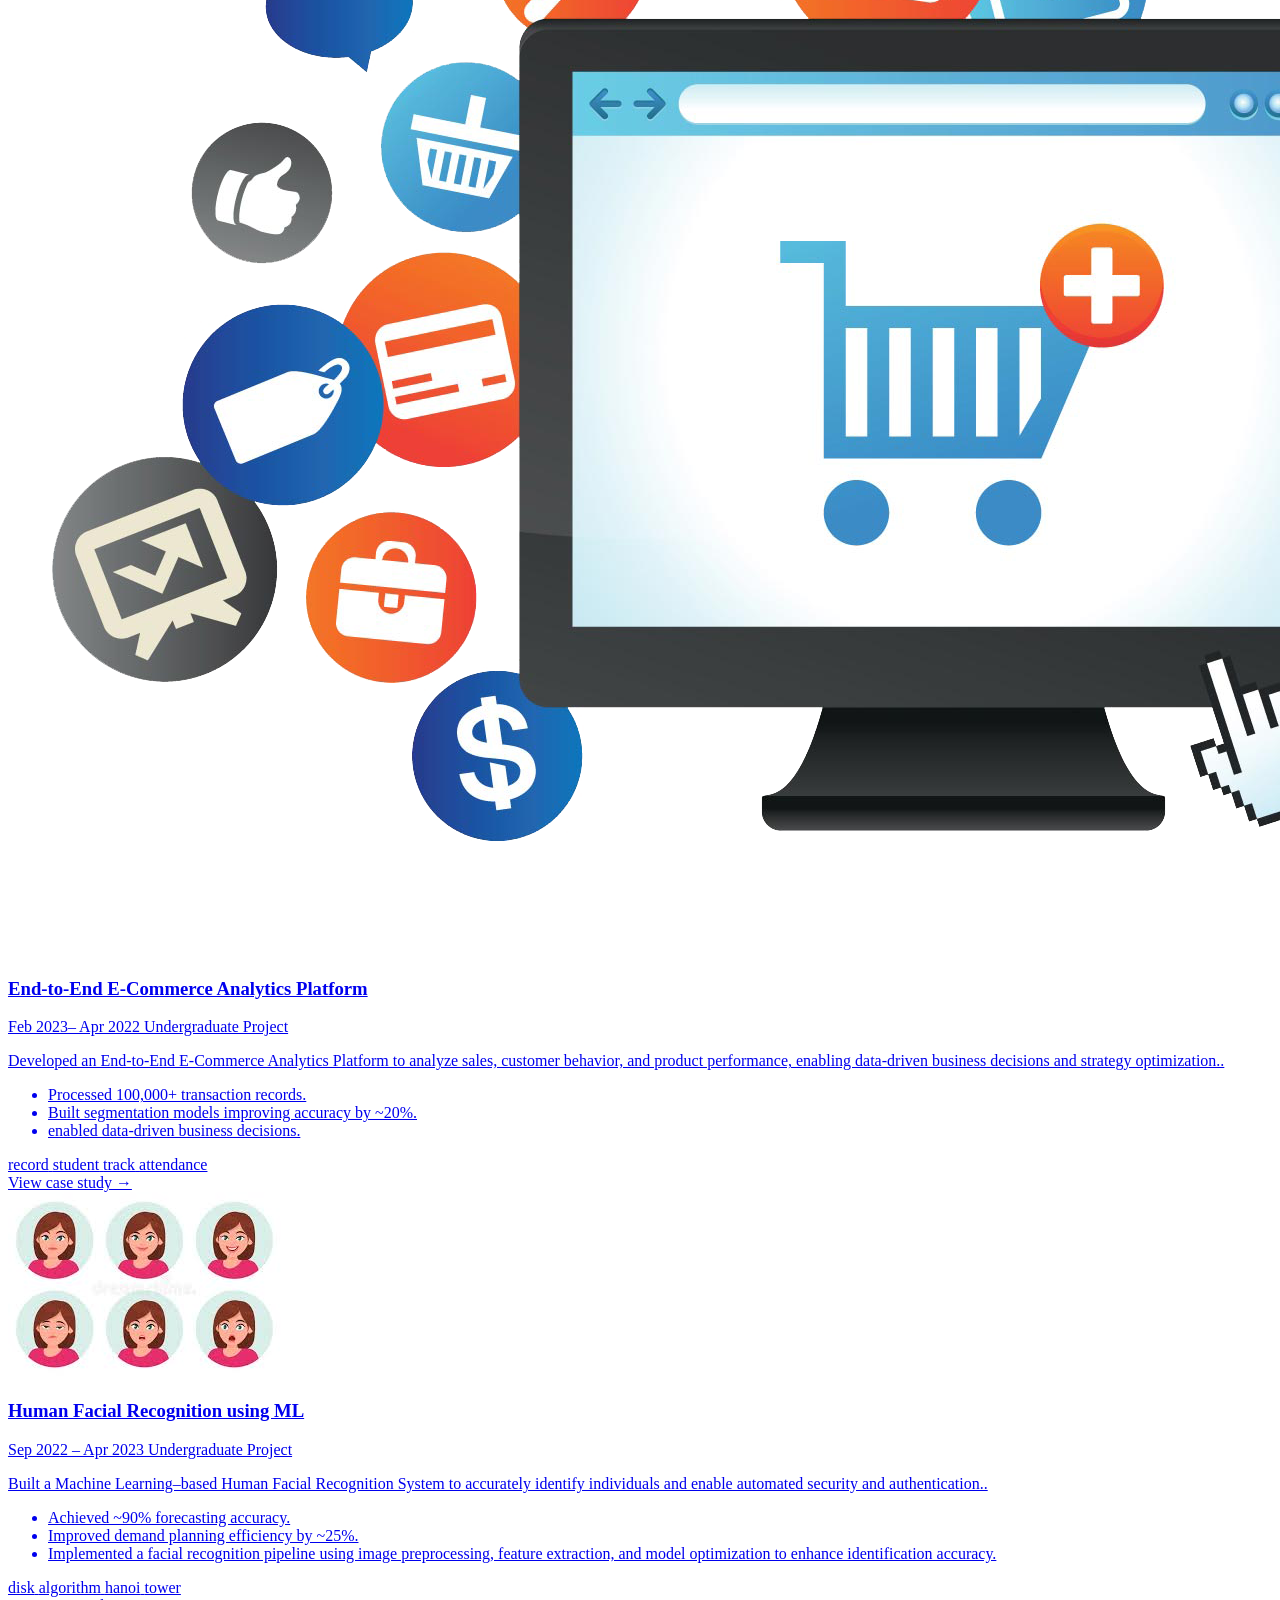
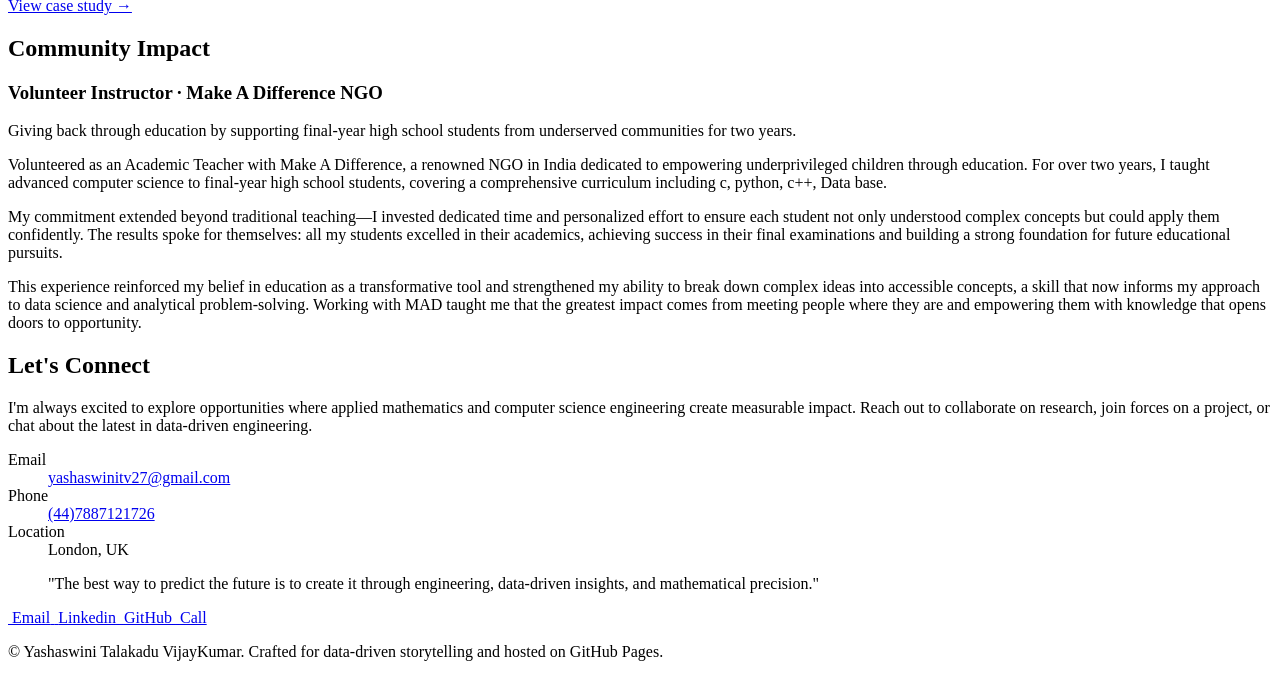
==== commit 1a11a9b7: "Update index.html" ====
--- a/index.html
+++ b/index.html
@@ -305,11 +305,11 @@
         <div class="container">
           <h2 class="display-algerian display-algerian-underline">Projects</h2>
           <div class="project-gallery">
-            <a class="project-card" href="projects/Sales Analytics and KPI Dashboard (Power BI).html">
+            <a class="project-card" href="projects/Sales-KPI-dashboard.html">
               <div class="project-thumb">
                 <img
-                  src="assets/images/project-sales-kpi-dashboard-powerbi.png"
-                  alt="sales  kpi dashboard"
+                  src="assets/images/project-Sales-KPI-dashboard.png"
+                  alt="KPI-dashboard"
                 />
               </div>
               <div class="project-header">
@@ -337,13 +337,13 @@
               <span class="project-cta">View case study →</span>
             </a>
 
-            <a class="project-card" href="projects/Customer-Churn Prediction System.html">
+            <a class="project-card" href="projects/Customer-Churn Prediction.html">
     
             
               <div class="project-thumb">
                 <img
-                  src="assets/images/customer-churn-prediction-system.jfif"
-                  alt="Visualization for Customer-Churn Prediction System"
+                  src="assets/images/Customer-Churn Prediction.jpg"
+                  alt="Customer-Churn Prediction"
                 />
               </div>
               <div class="project-header">
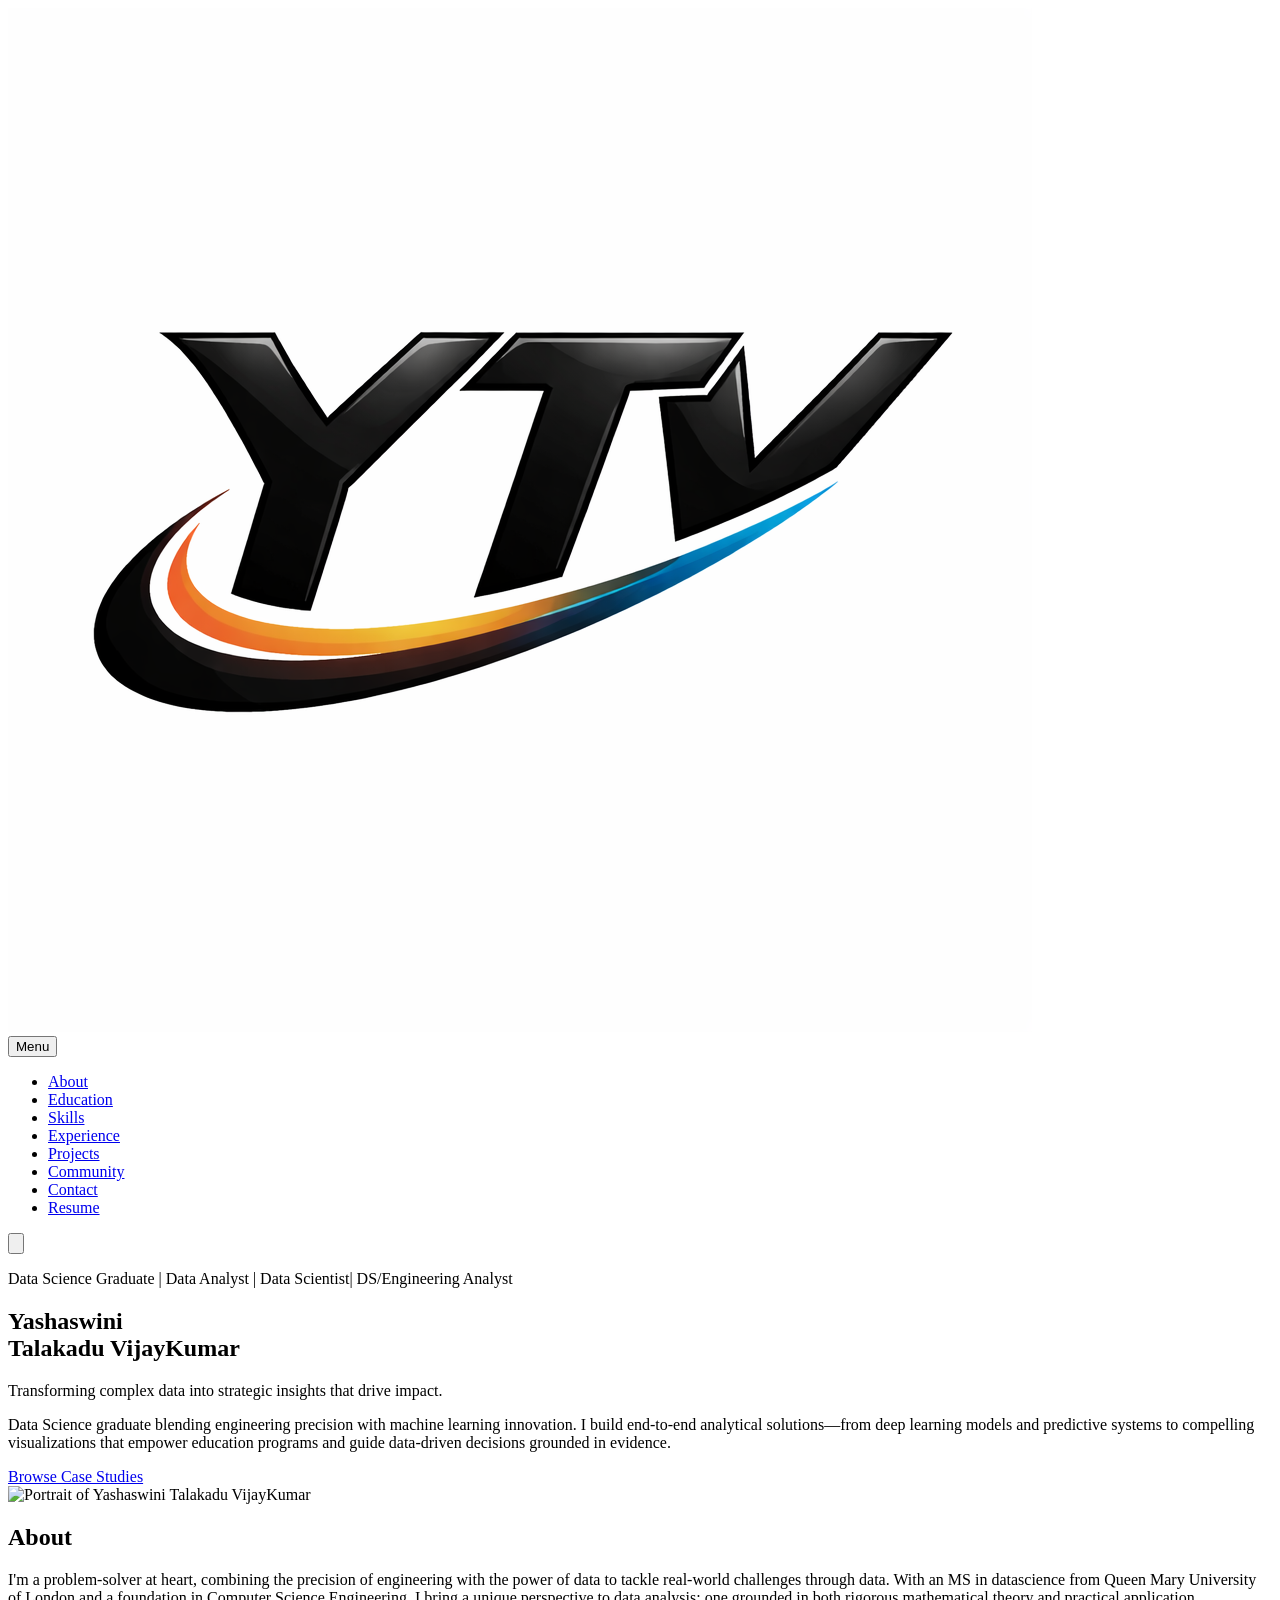
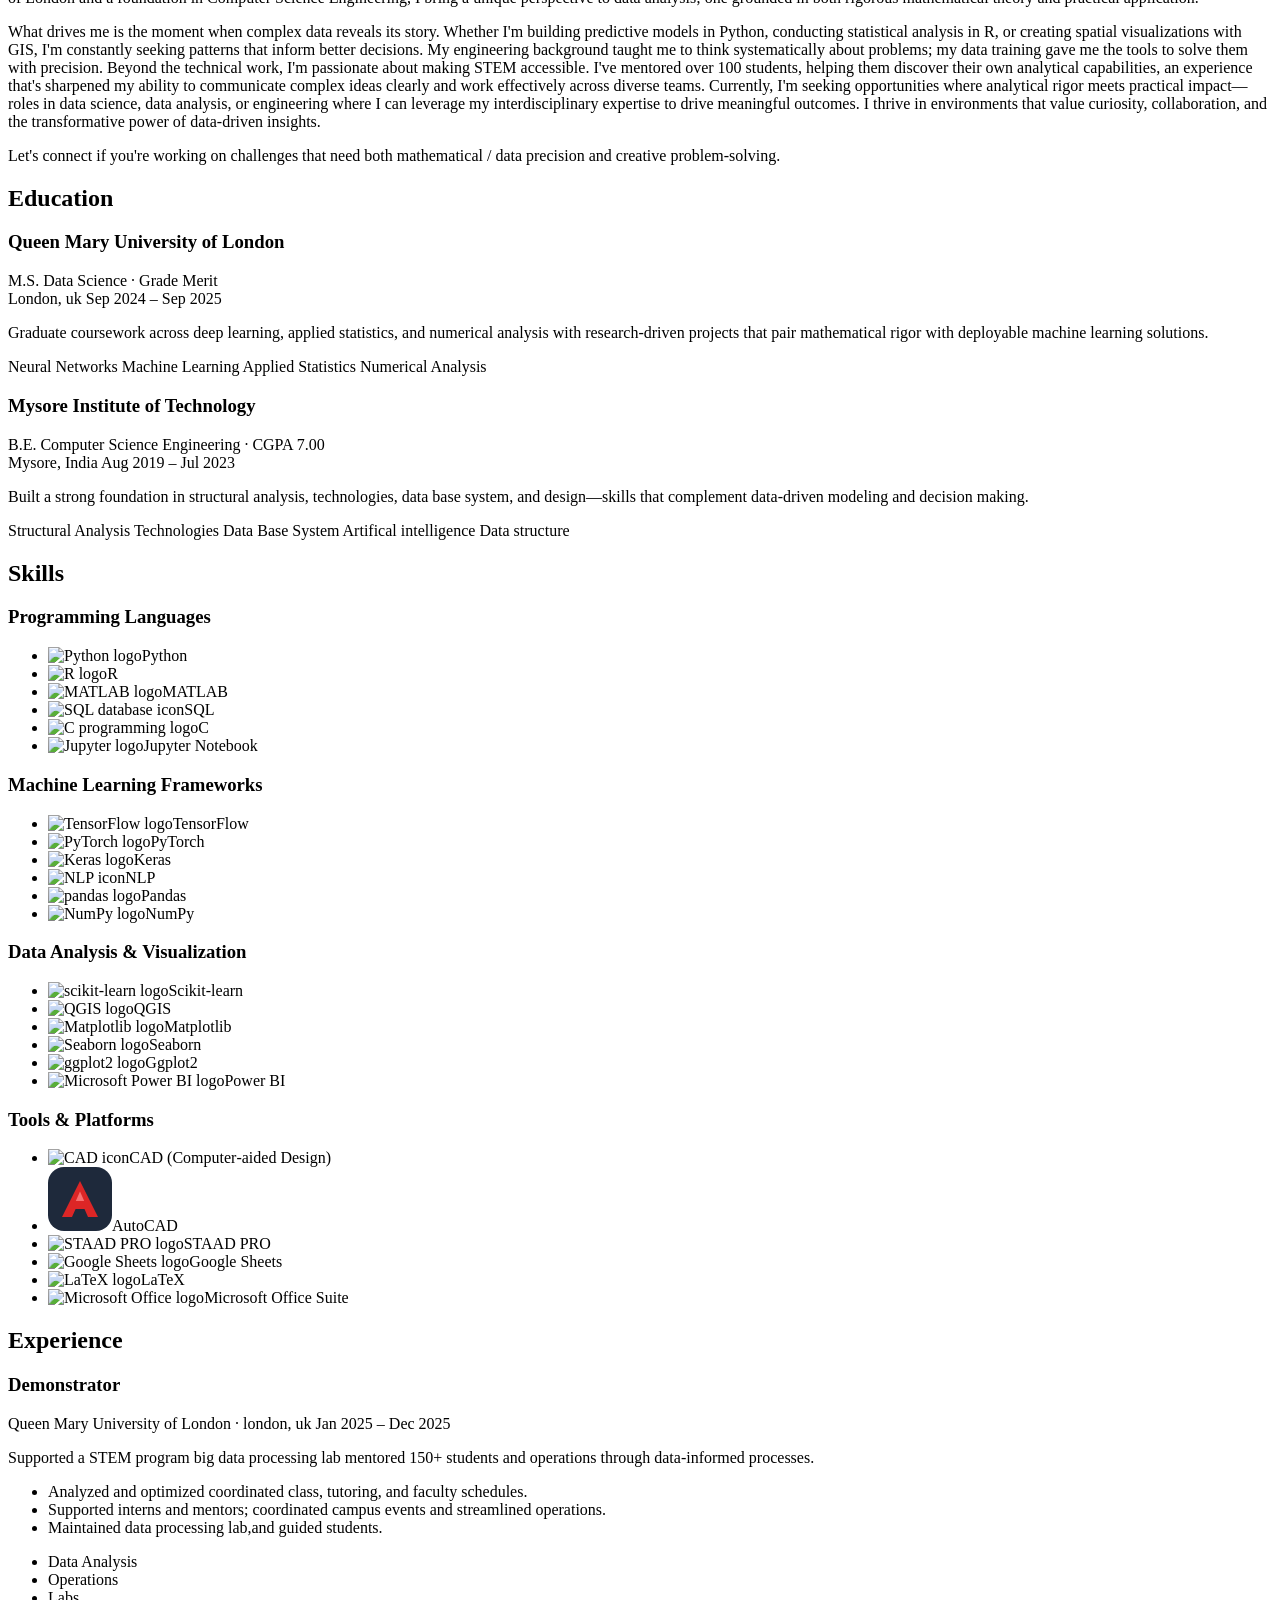
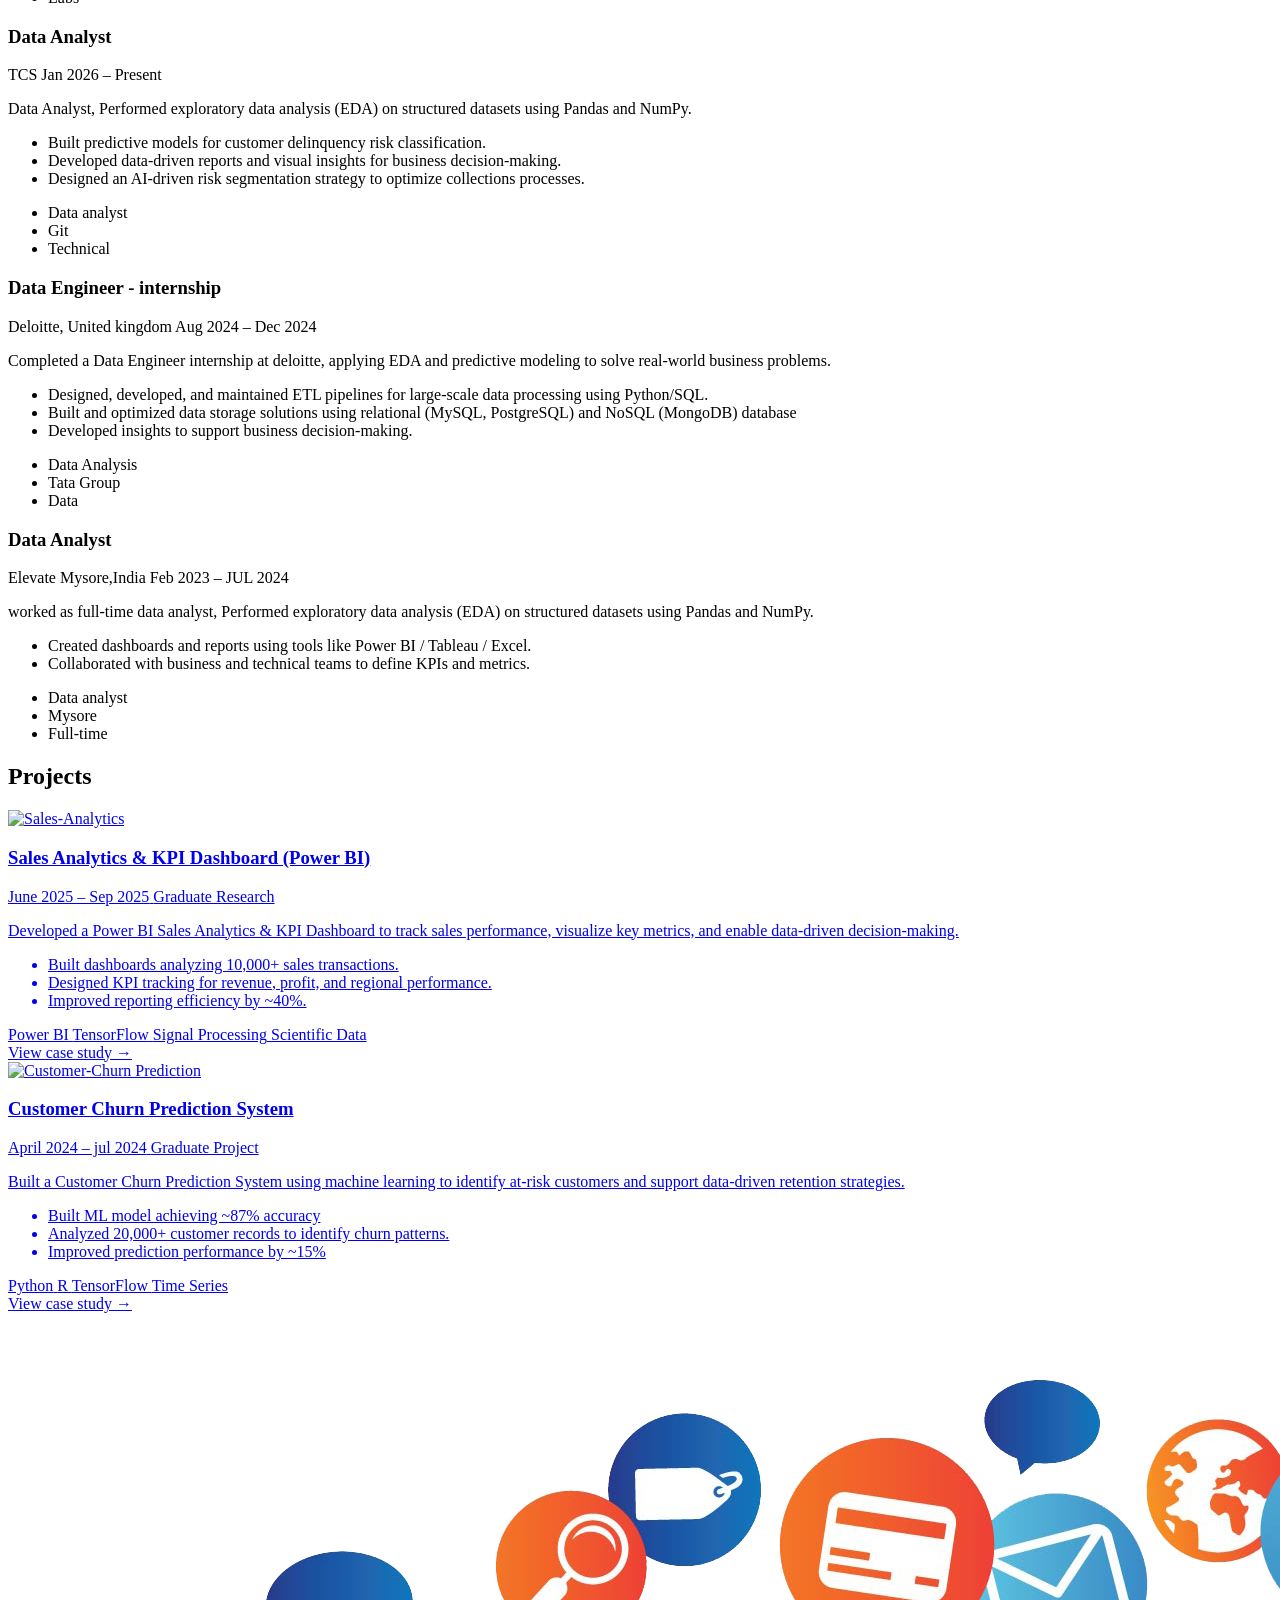
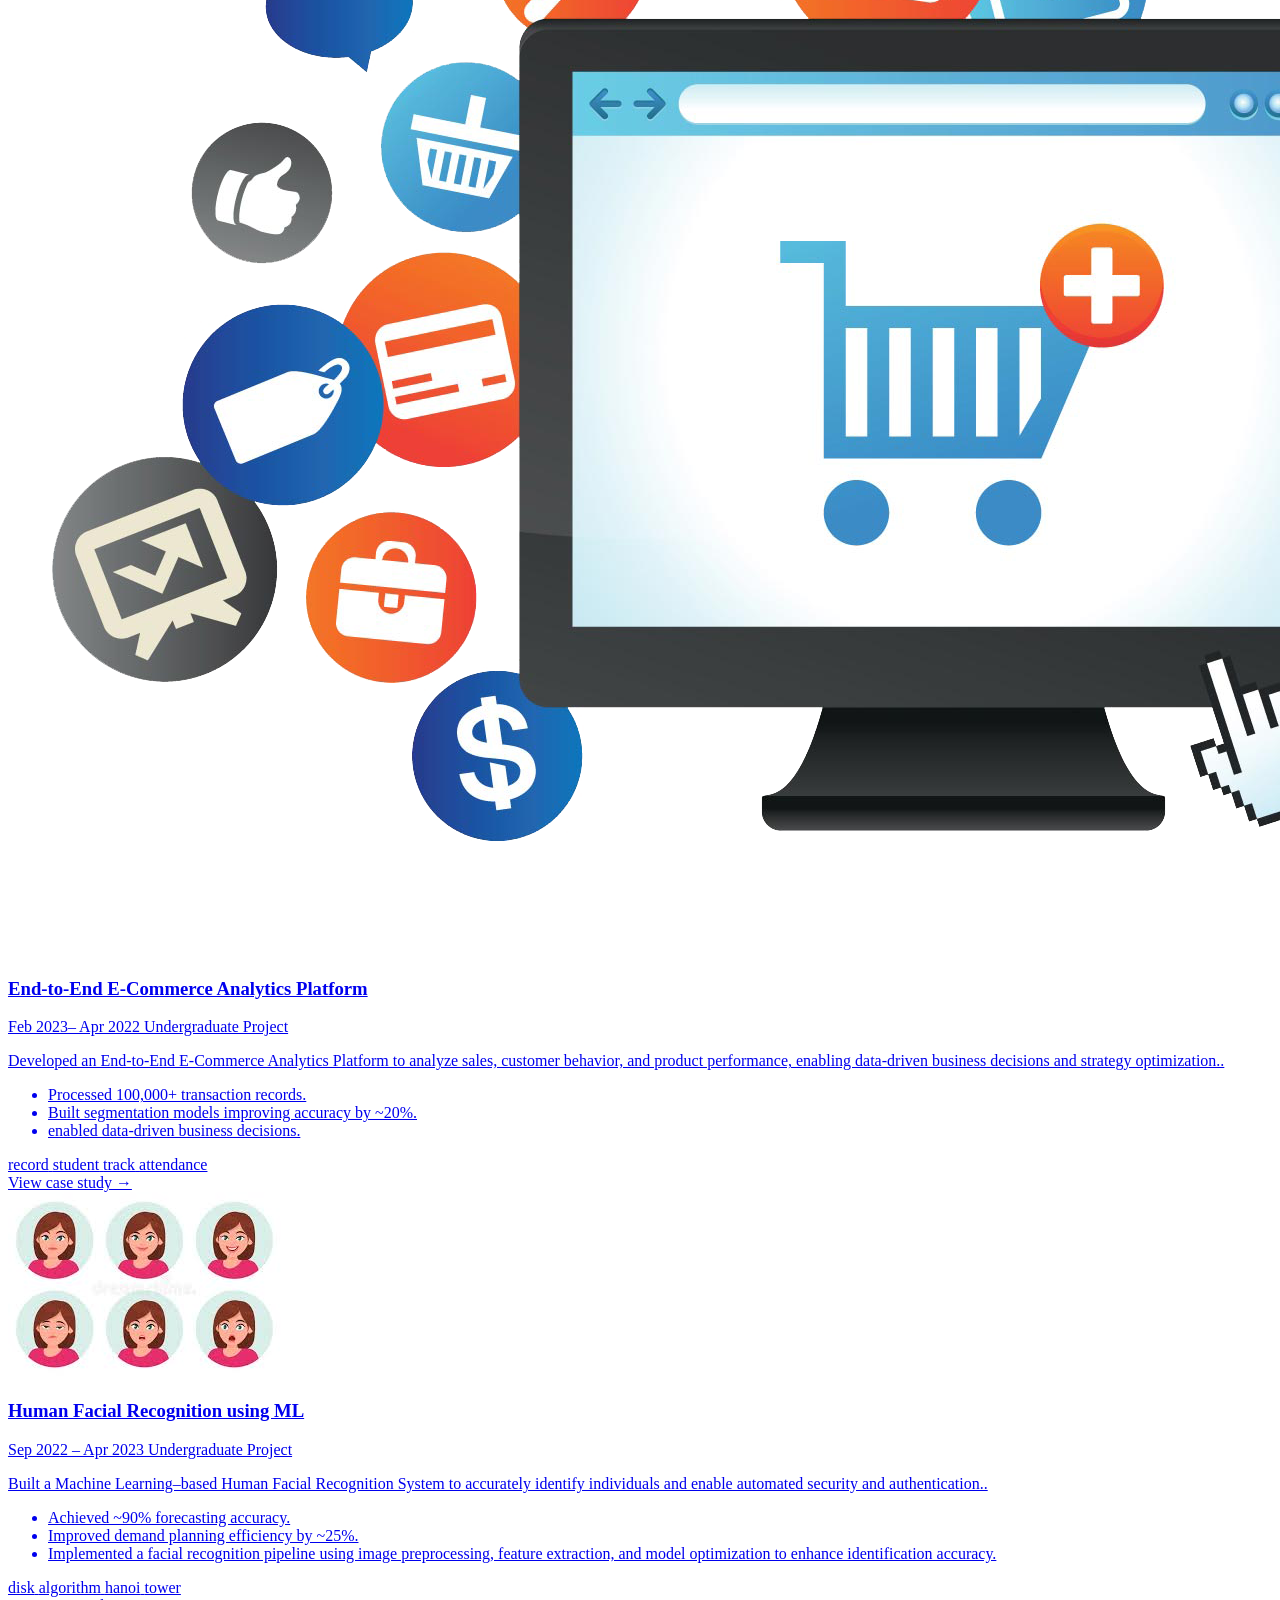
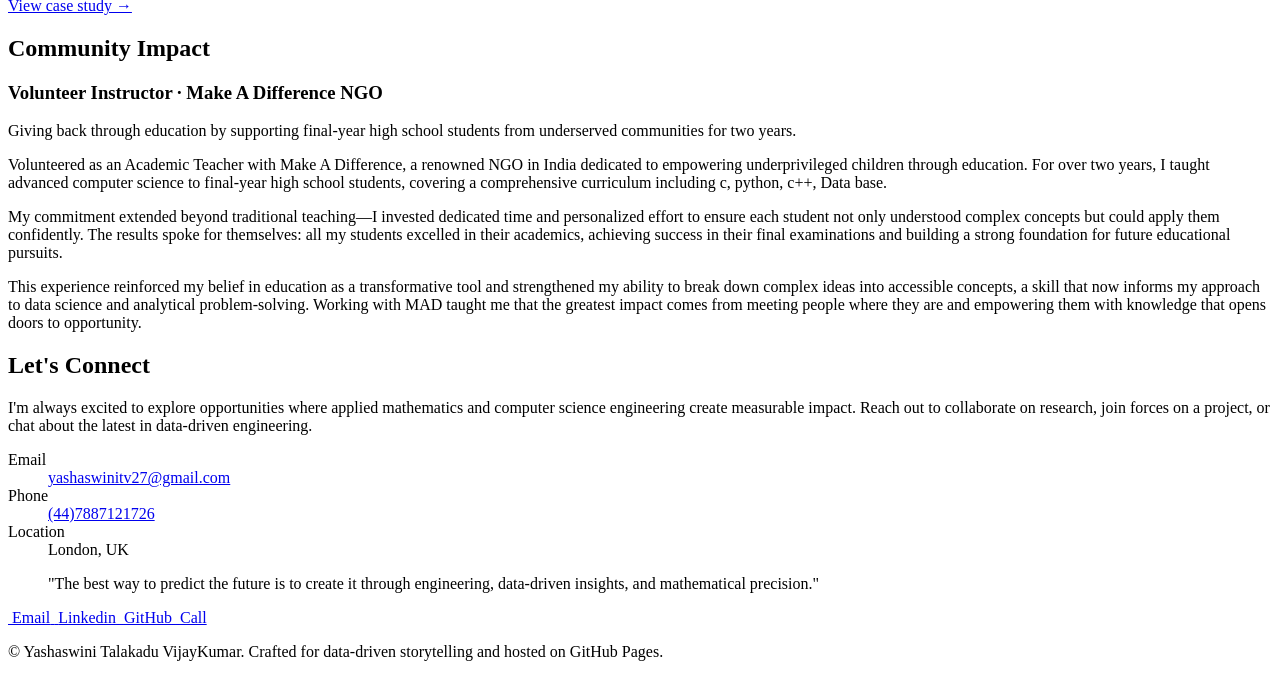
==== commit 1e11d7b1: "Update index.html" ====
--- a/index.html
+++ b/index.html
@@ -305,11 +305,11 @@
         <div class="container">
           <h2 class="display-algerian display-algerian-underline">Projects</h2>
           <div class="project-gallery">
-            <a class="project-card" href="projects/Sales-KPI-dashboard.html">
+            <a class="project-card" href="projects/Sales Analytics.html">
               <div class="project-thumb">
                 <img
-                  src="assets/images/project-Sales-KPI-dashboard.png"
-                  alt="KPI-dashboard"
+                  src="assets/images/project-Sales-Analytics.png"
+                  alt="Sales-Analytics"
                 />
               </div>
               <div class="project-header">
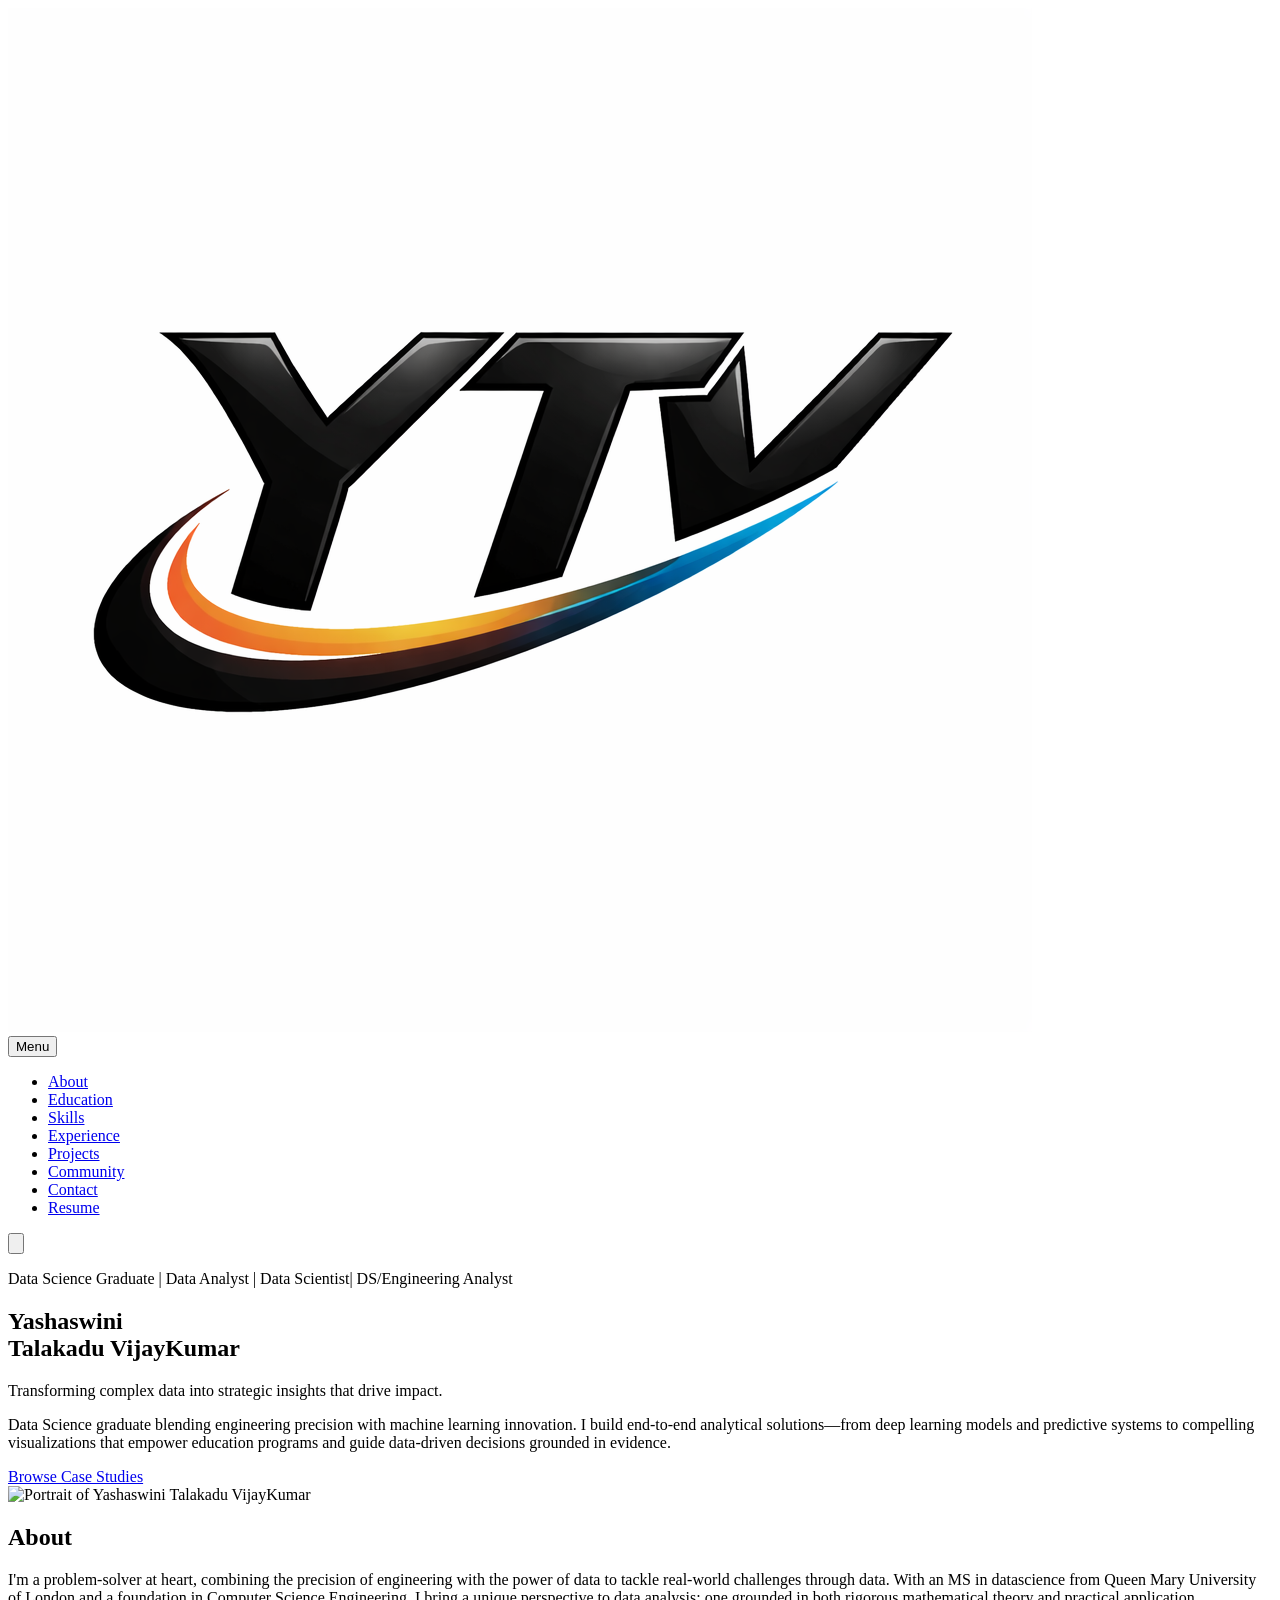
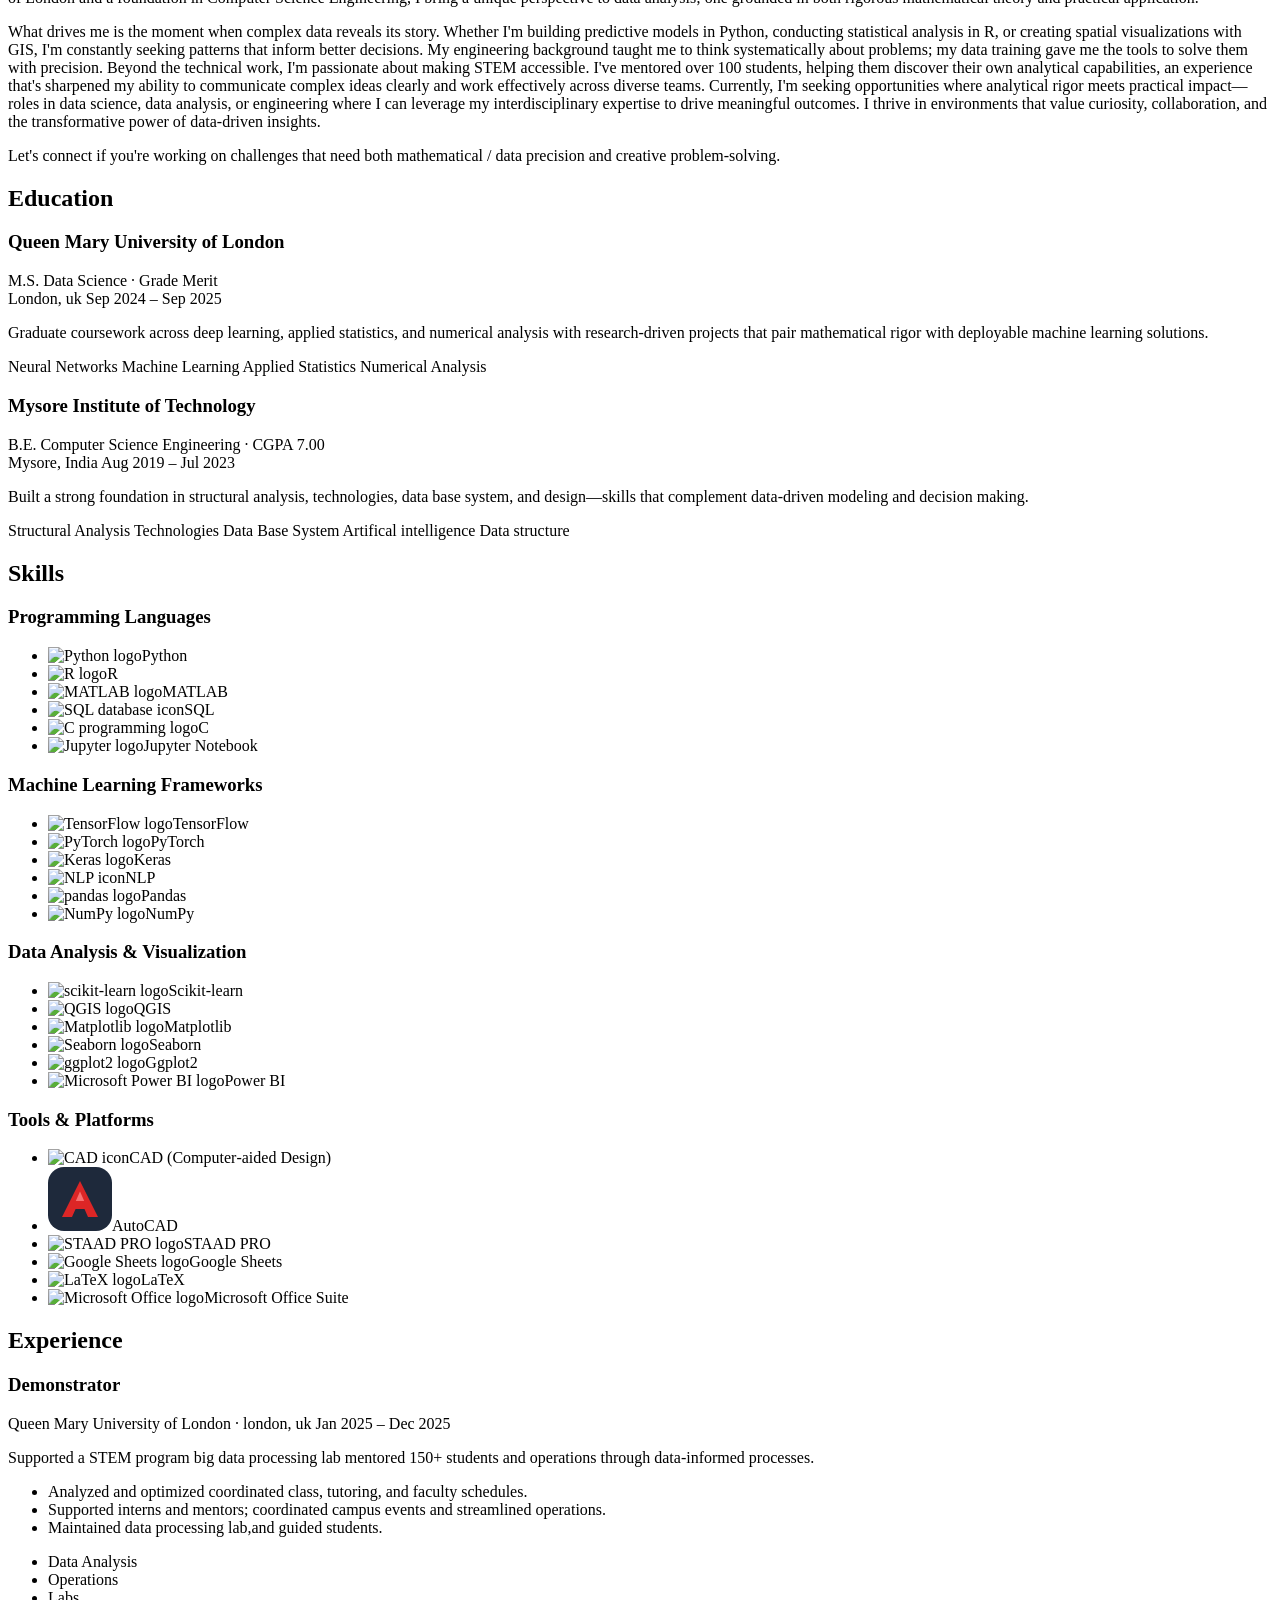
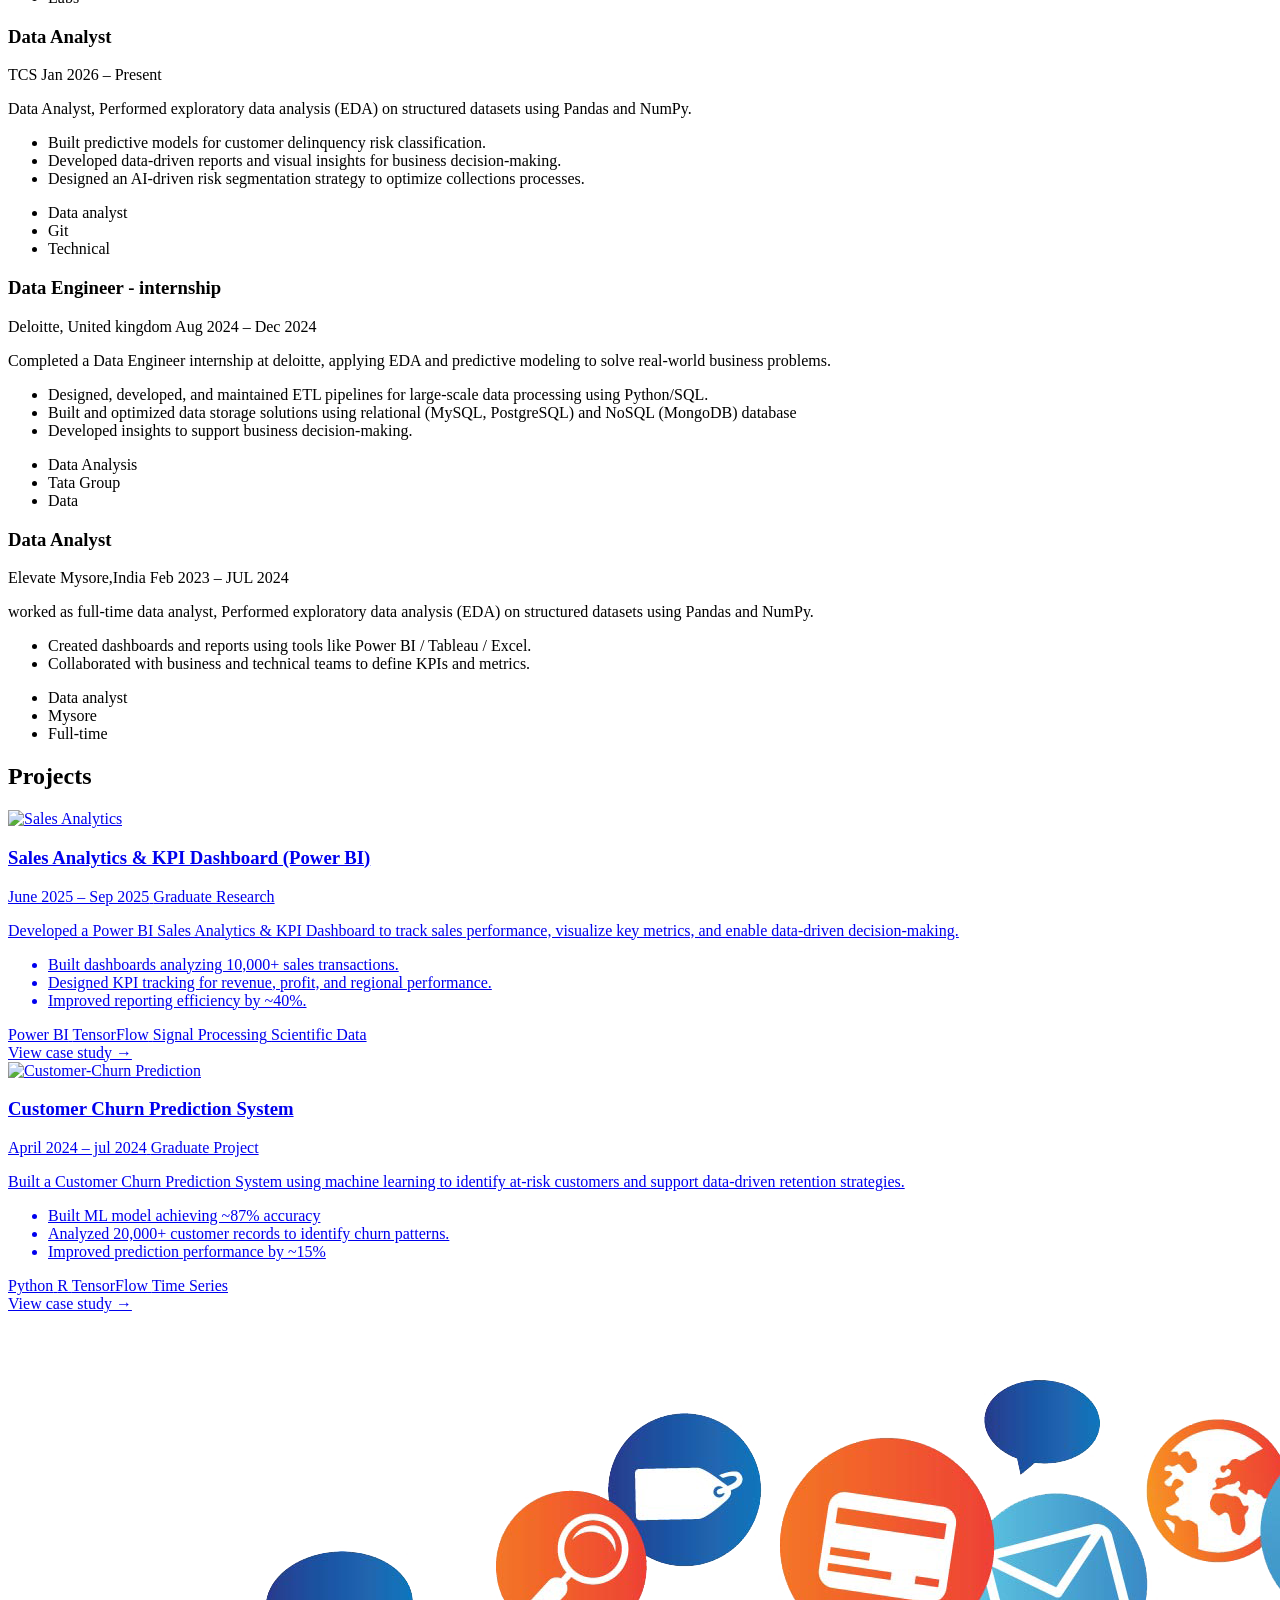
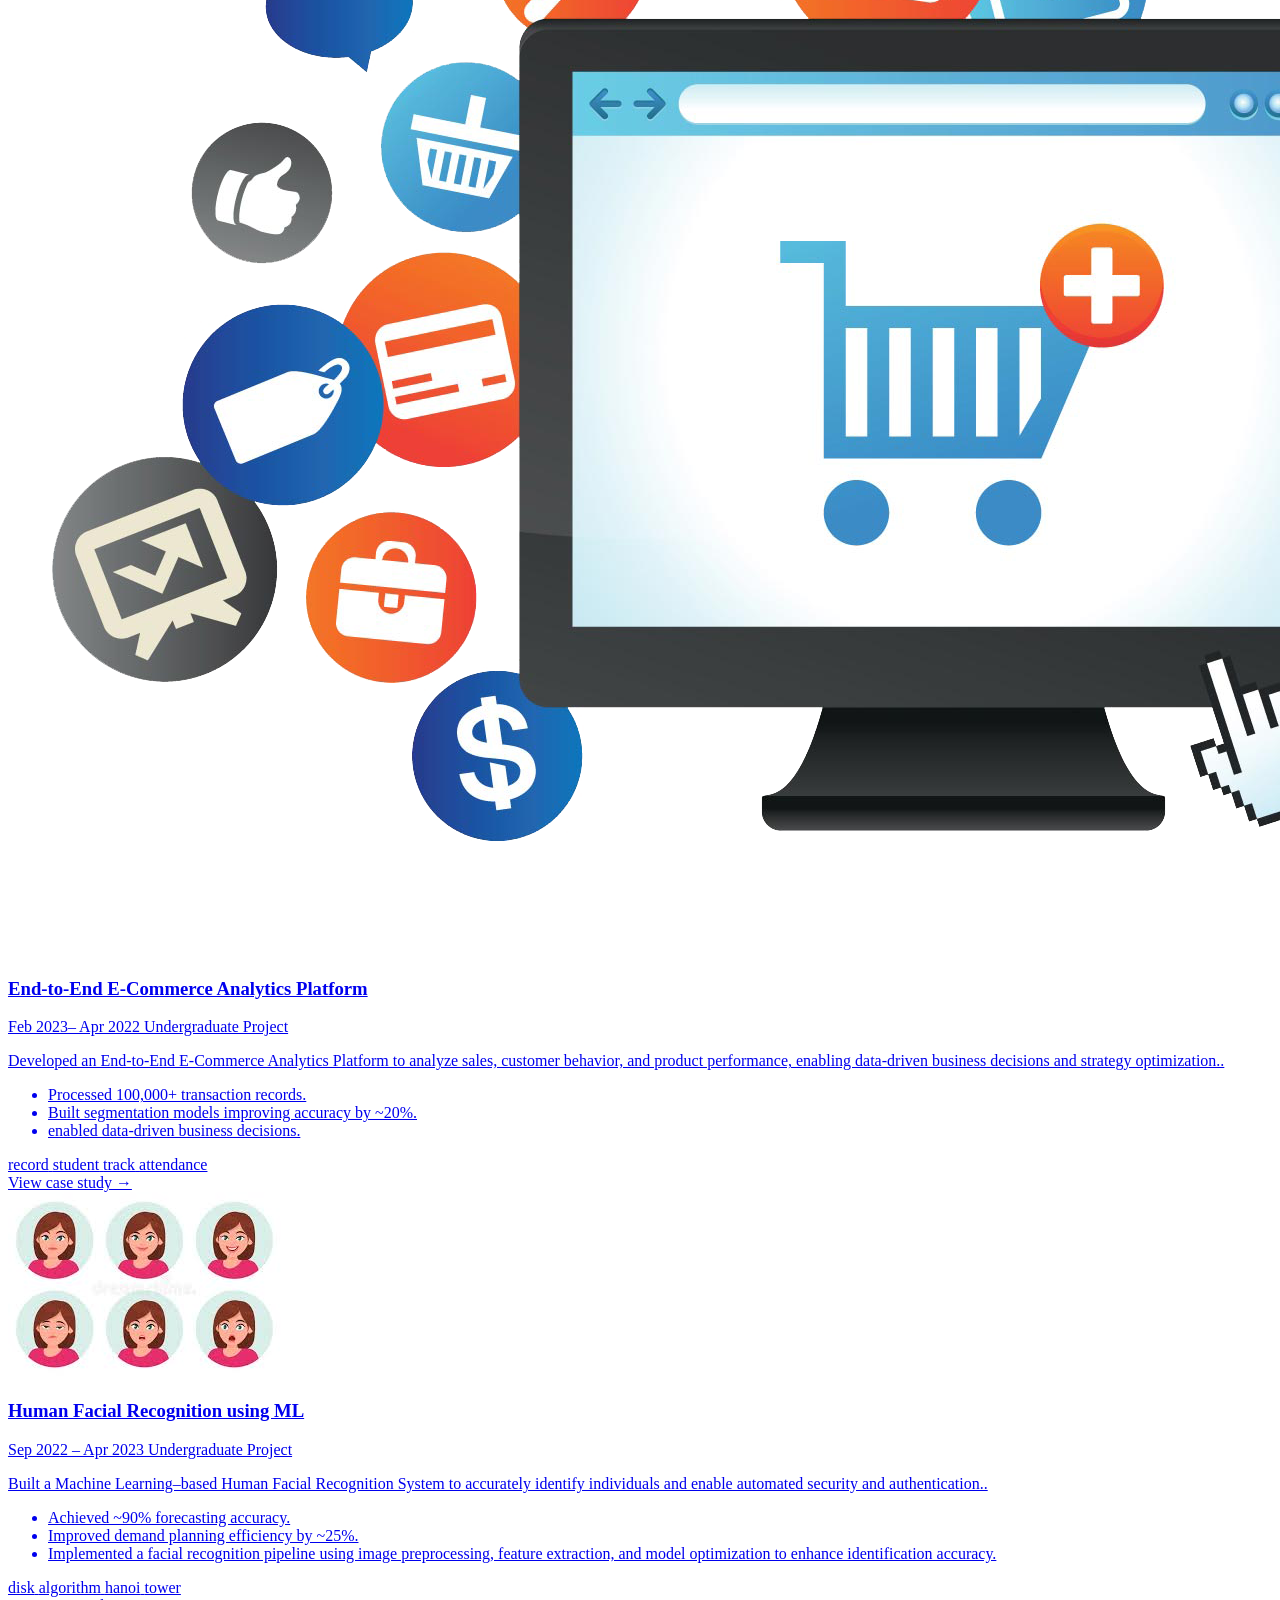
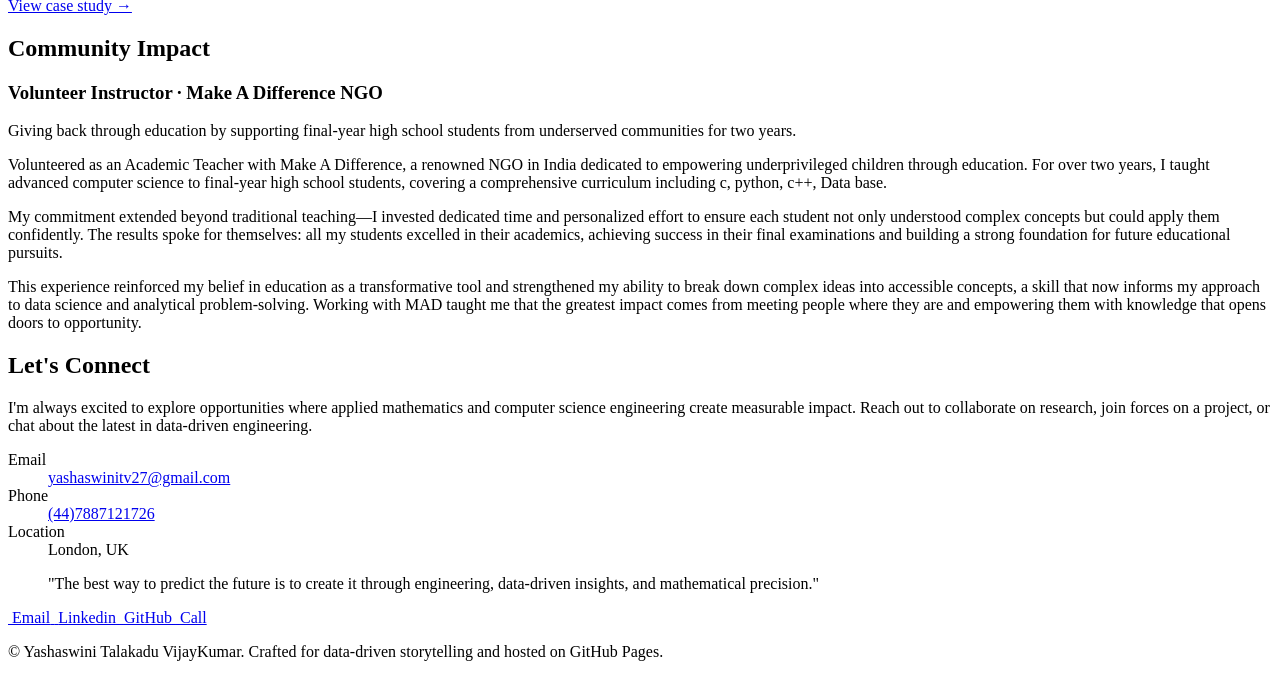
==== commit 4046a32c: "Update index.html" ====
--- a/index.html
+++ b/index.html
@@ -308,8 +308,8 @@
             <a class="project-card" href="projects/Sales Analytics.html">
               <div class="project-thumb">
                 <img
-                  src="assets/images/project-Sales-Analytics.png"
-                  alt="Sales-Analytics"
+                  src="assets/images/project-Sales Analytics.jpg"
+                  alt="Sales Analytics"
                 />
               </div>
               <div class="project-header">
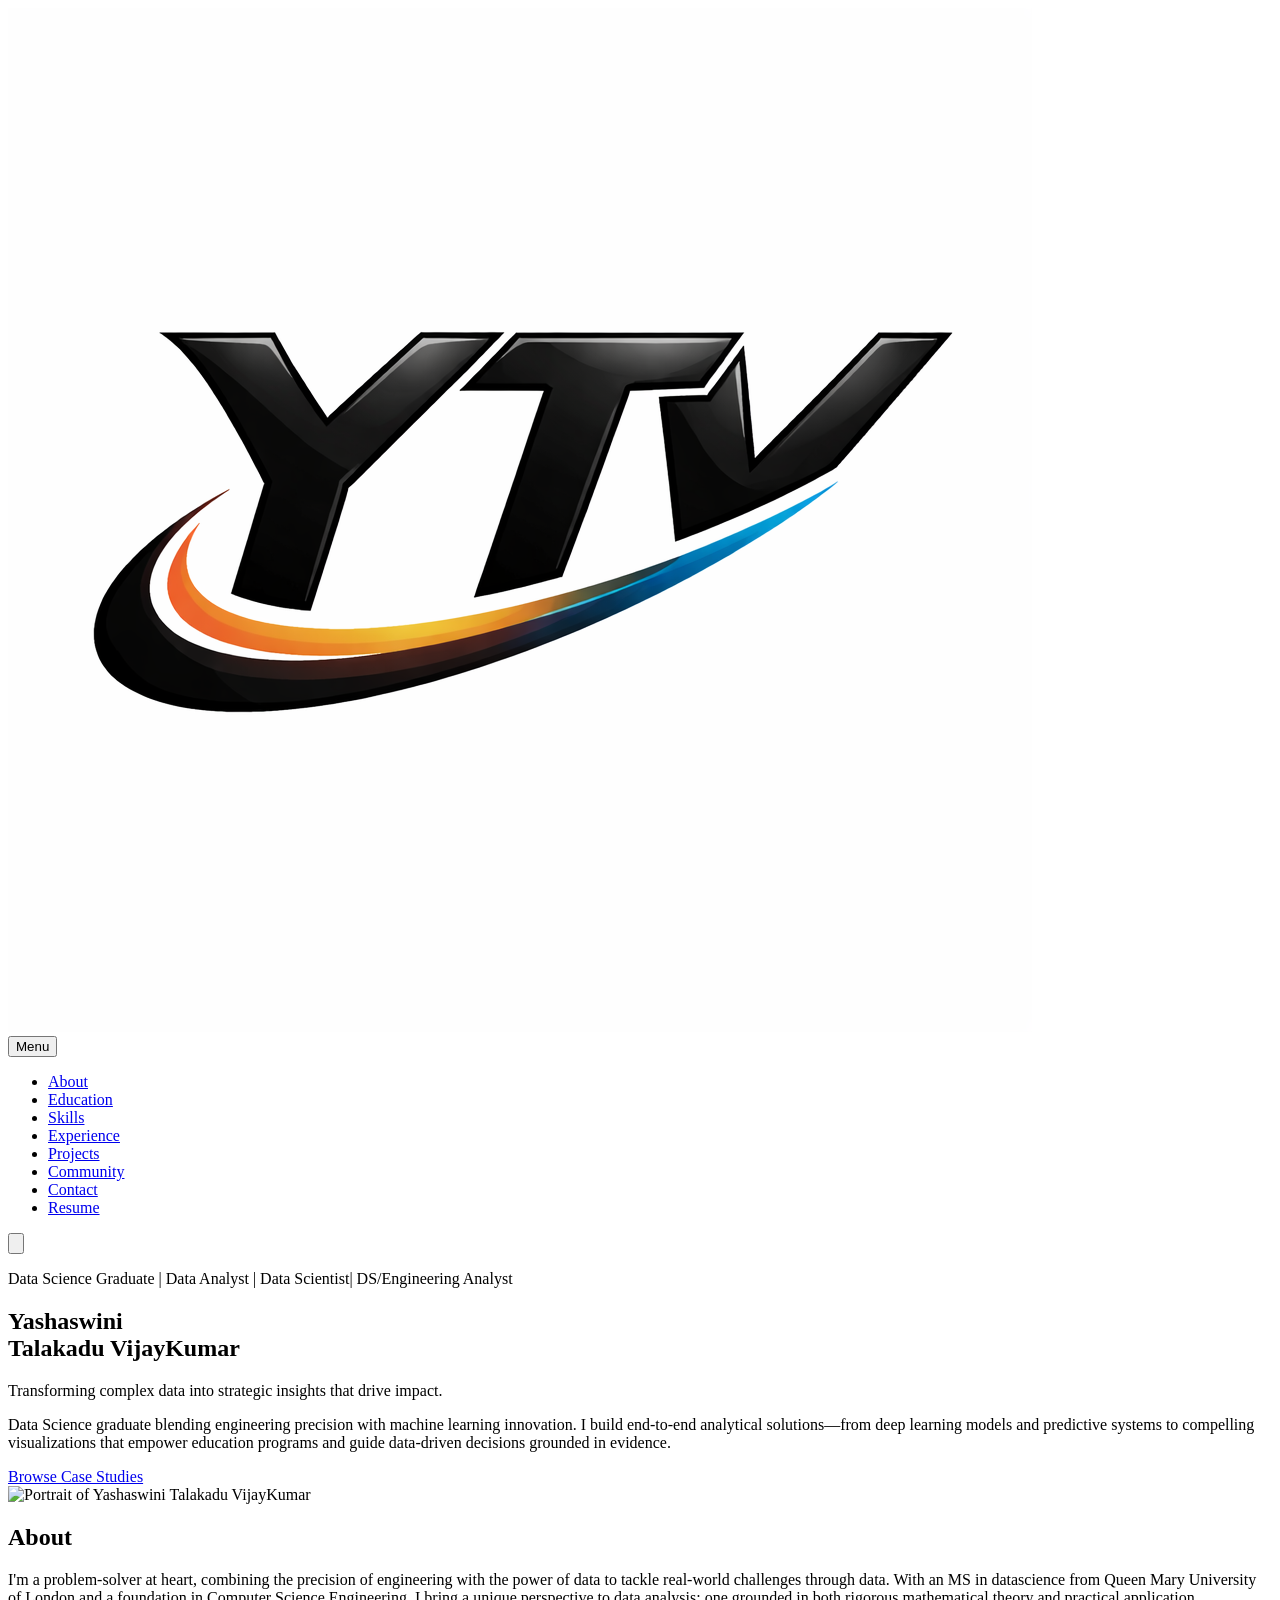
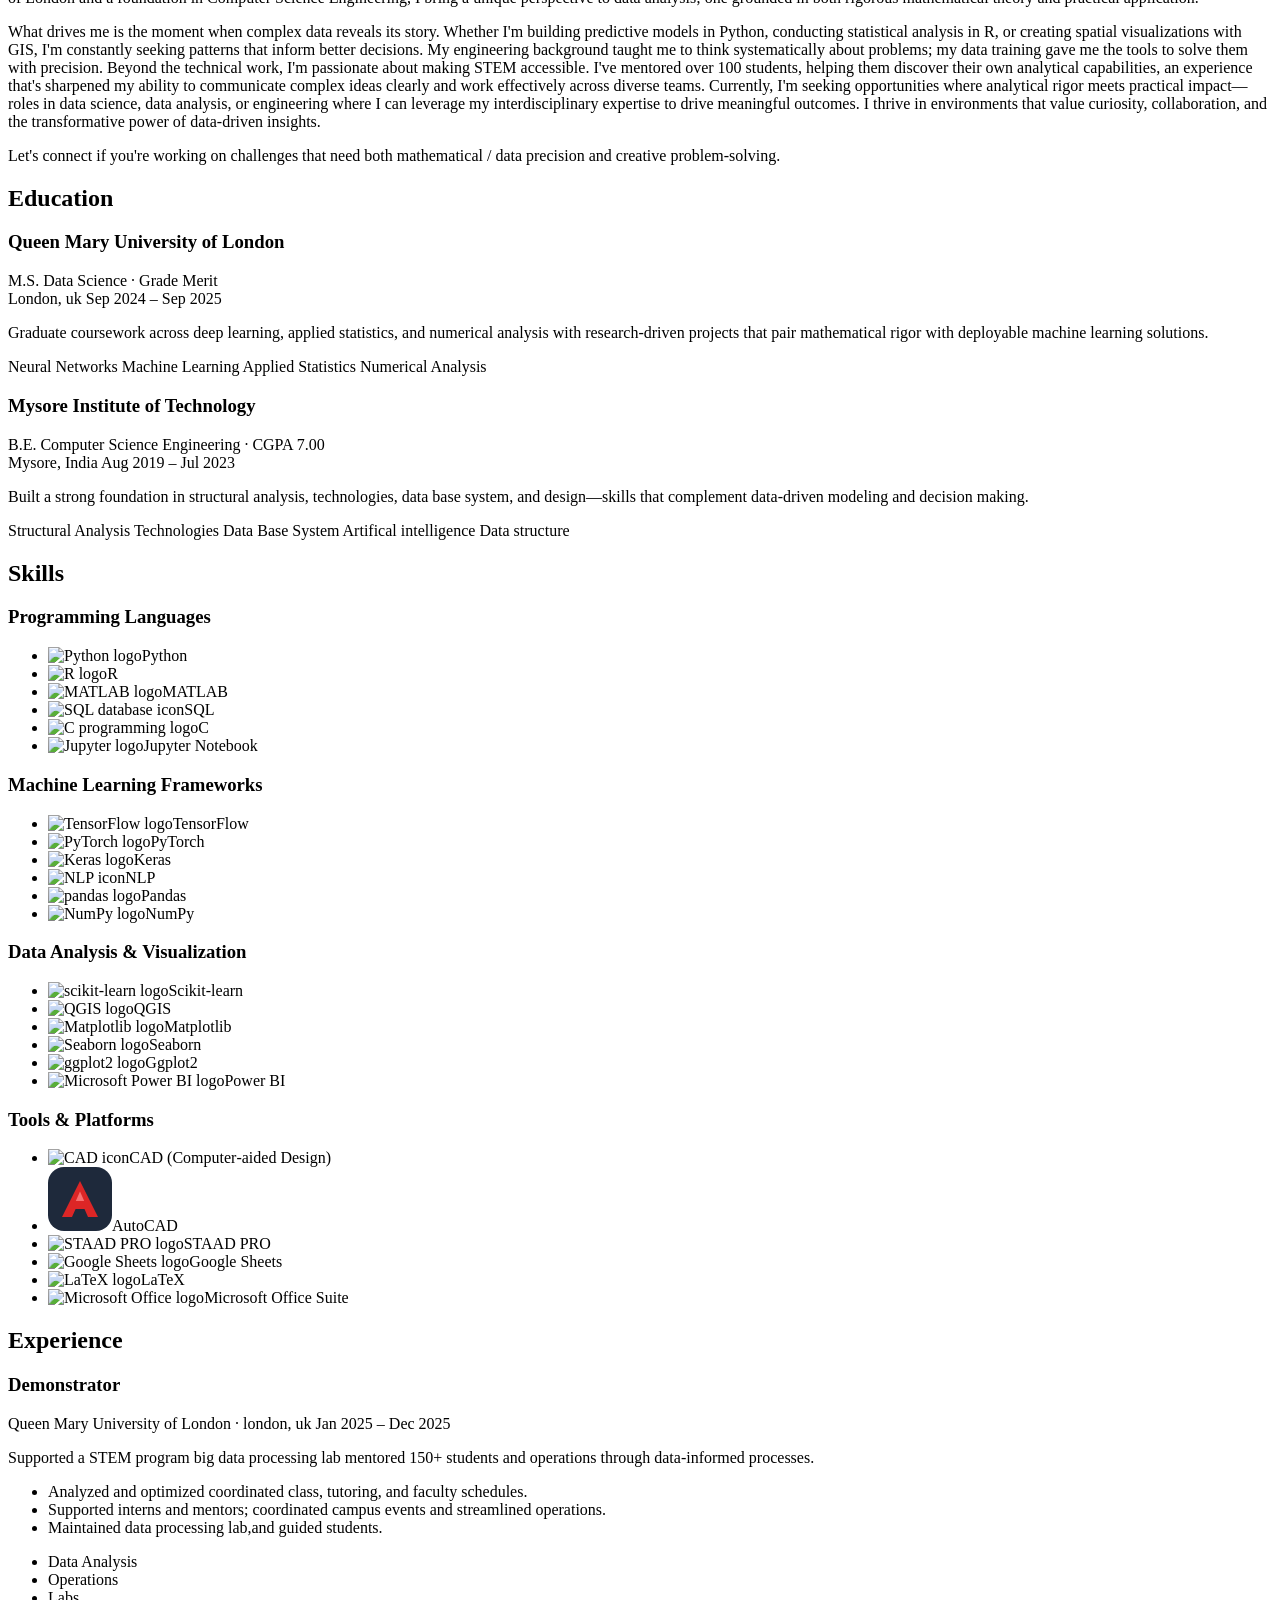
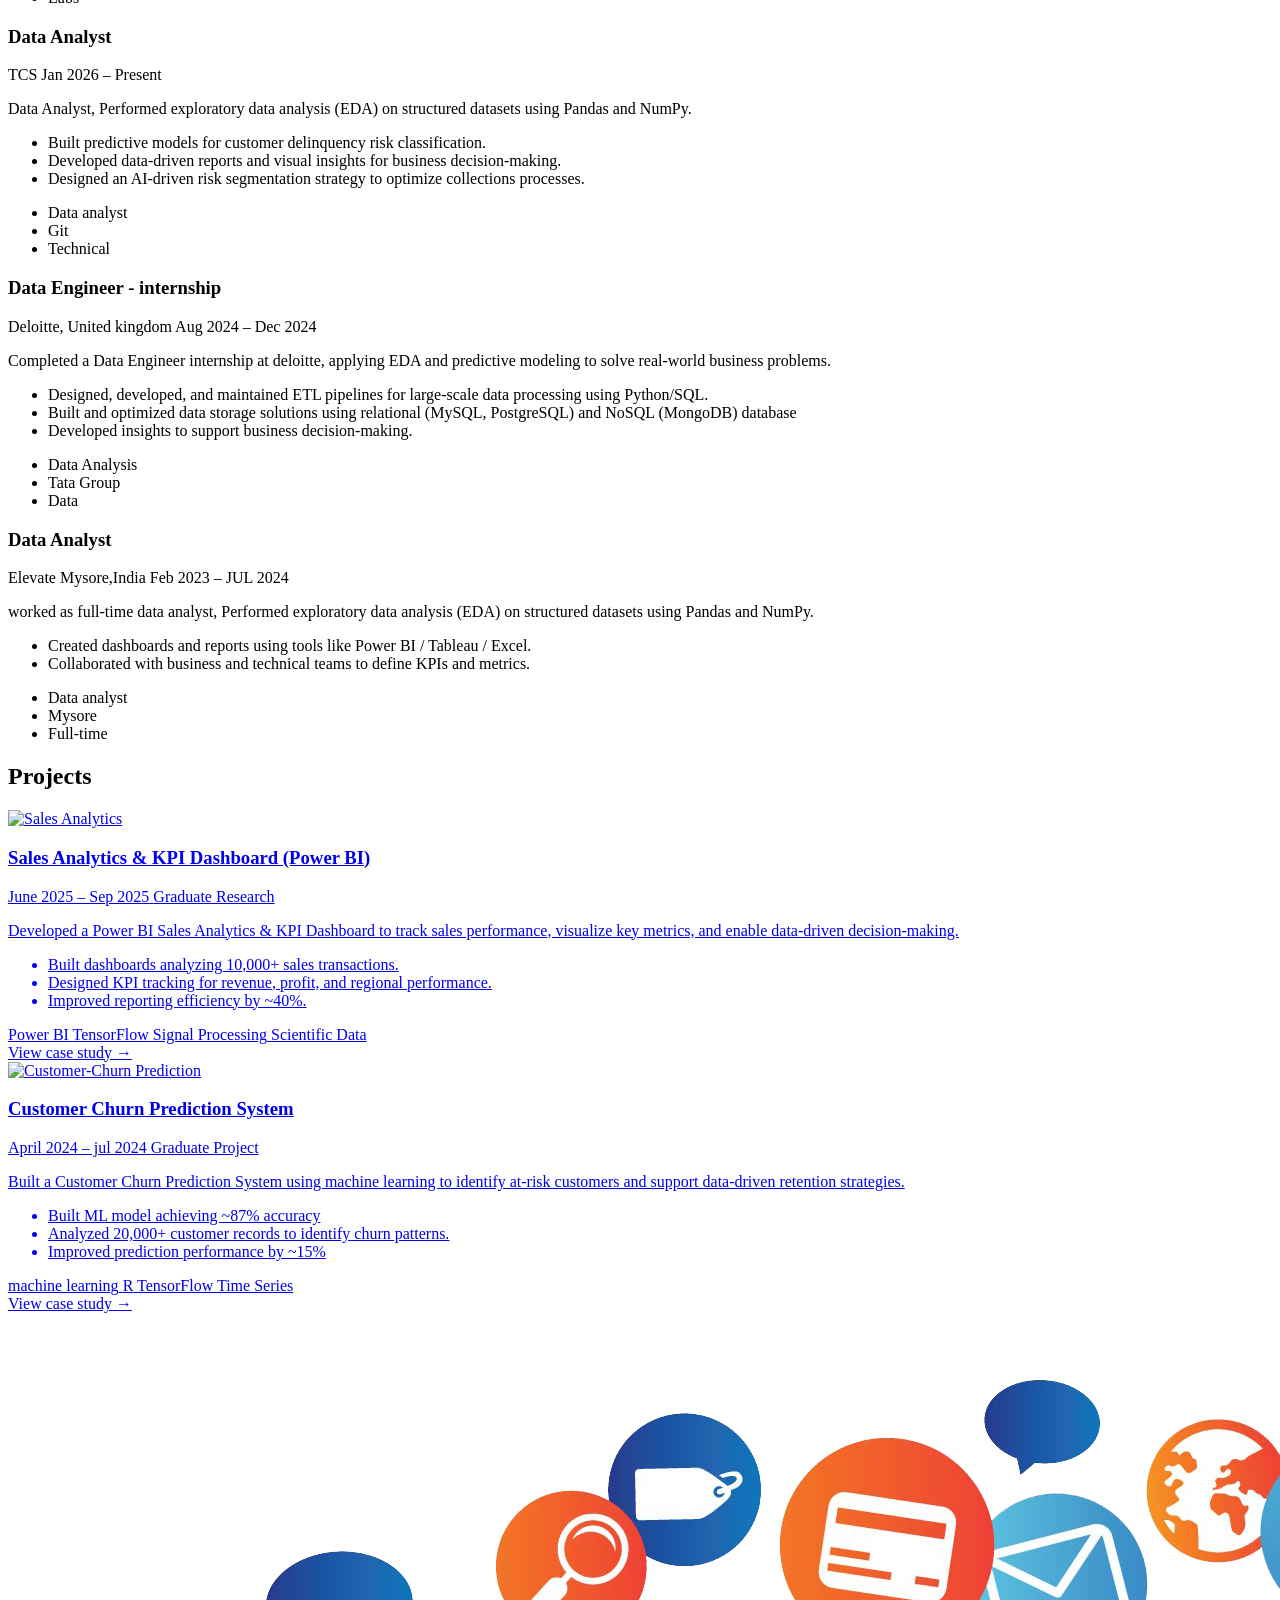
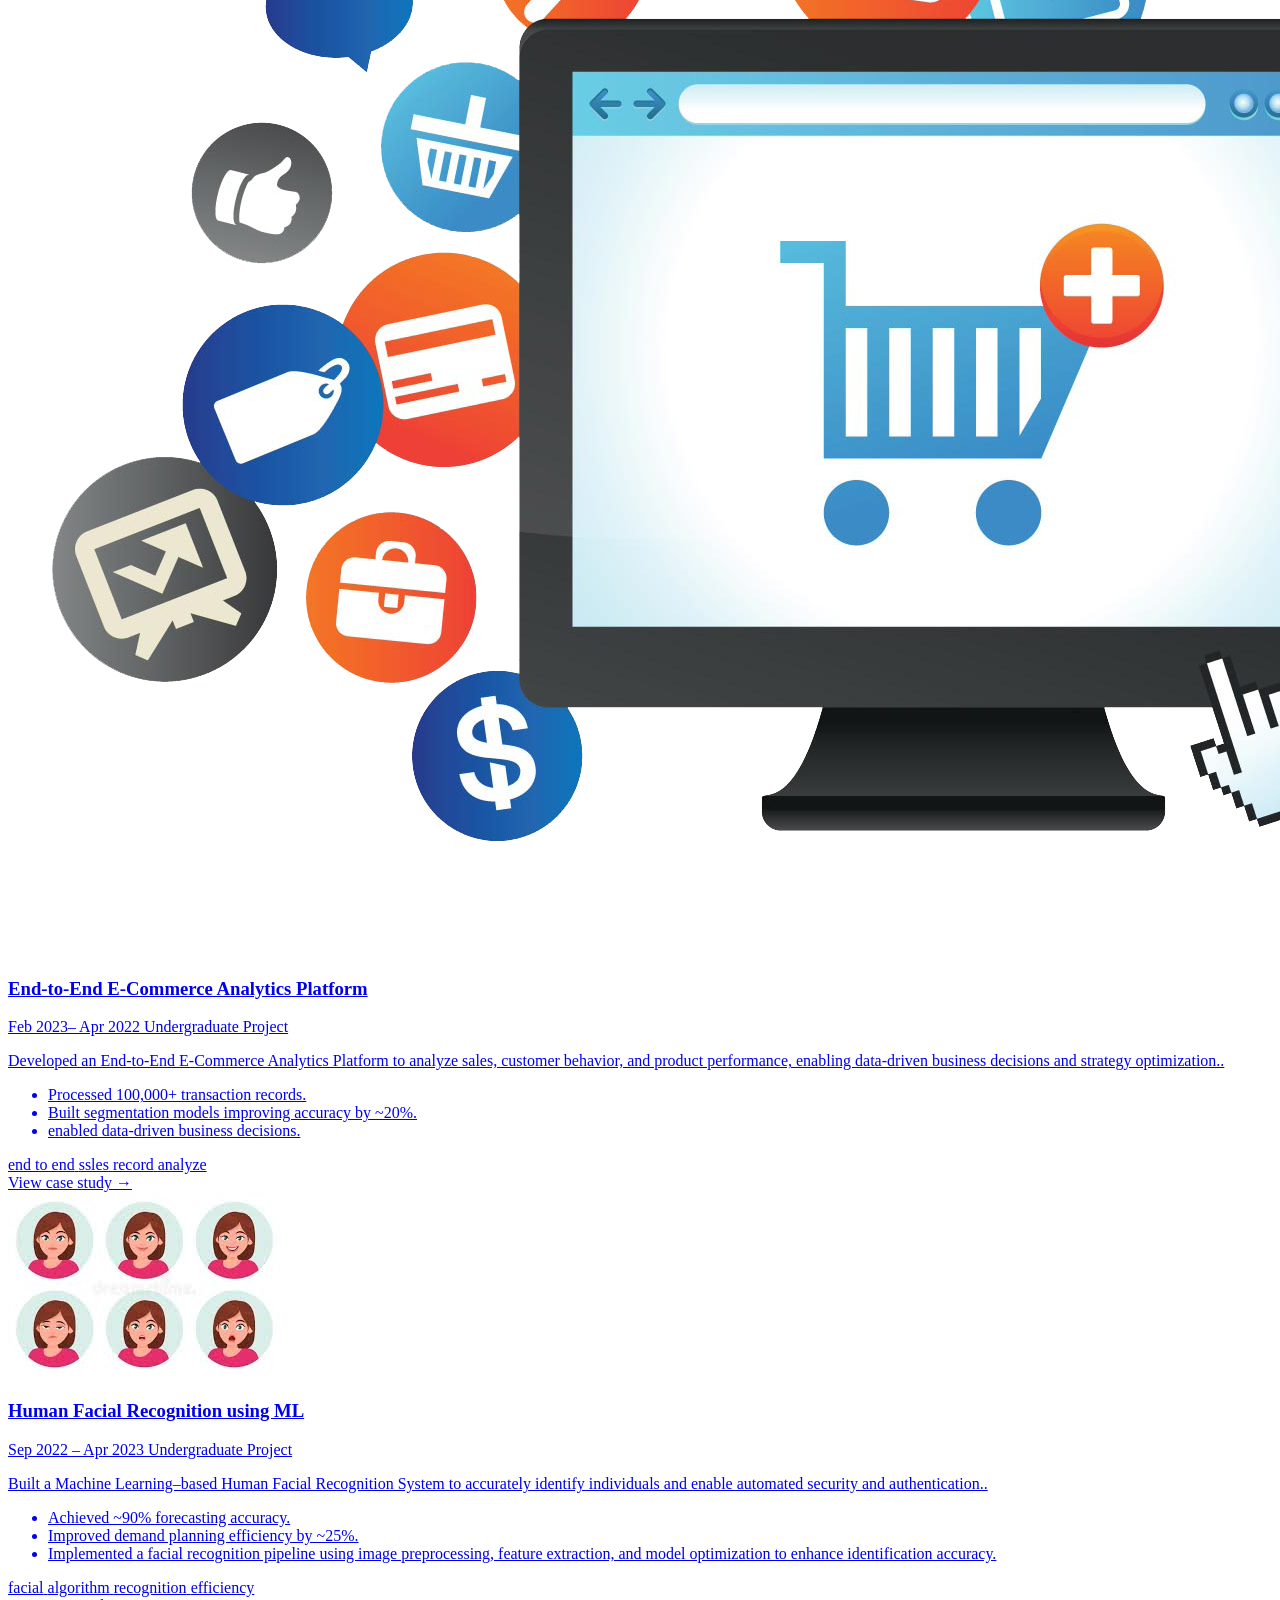
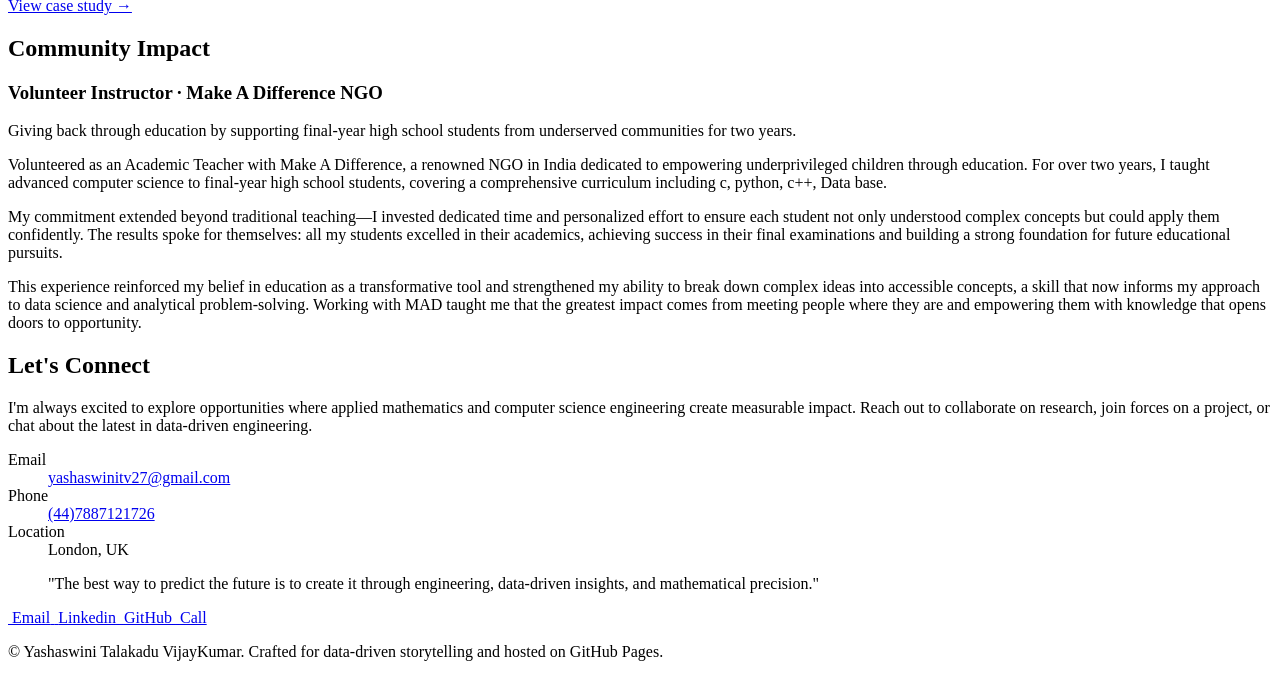
==== commit 147d67c5: "Update index.html" ====
--- a/index.html
+++ b/index.html
@@ -44,8 +44,8 @@
               <li><a href="#contact">Contact</a></li>
               <li>
                 <a class="resume-link" href="assets/resume/resume.pdf" target="_blank" rel="noopener"
-                  >Resume</a
-                >
+                  >Resume</a>
+                
               </li>
             </ul>
             <button class="theme-toggle" aria-label="Toggle color theme">
@@ -308,7 +308,7 @@
             <a class="project-card" href="projects/Sales Analytics.html">
               <div class="project-thumb">
                 <img
-                  src="assets/images/project-Sales Analytics.jpg"
+                  src="assets/images/project-Sales-Analytics.jpg"
                   alt="Sales Analytics"
                 />
               </div>
@@ -362,7 +362,7 @@
                 <li>Improved prediction performance by ~15%</li>
               </ul>
               <div class="project-tags">
-                <span class="tag-chip">Python</span>
+                <span class="tag-chip">machine learning</span>
                 <span class="tag-chip">R</span>
                 <span class="tag-chip">TensorFlow</span>
                 <span class="tag-chip">Time Series</span>
@@ -394,10 +394,10 @@
                 <li>enabled data-driven business decisions.</li>
               </ul>
               <div class="project-tags">
+                <span class="tag-chip">end to end</span>
+                <span class="tag-chip">ssles</span>
                 <span class="tag-chip">record</span>
-                <span class="tag-chip">student</span>
-                <span class="tag-chip">track</span>
-                <span class="tag-chip">attendance</span>
+                <span class="tag-chip">analyze</span>
               </div>
               <span class="project-cta">View case study →</span>
             </a>
@@ -426,10 +426,10 @@
                 <li>Implemented a facial recognition pipeline using image preprocessing, feature extraction, and model optimization to enhance identification accuracy.</li>
               </ul>
               <div class="project-tags">
-                <span class="tag-chip">disk</span>
+                <span class="tag-chip">facial</span>
                 <span class="tag-chip">algorithm</span>
-                <span class="tag-chip">hanoi</span>
-                <span class="tag-chip">tower</span>
+                <span class="tag-chip">recognition</span>
+                <span class="tag-chip">efficiency</span>
               </div>
               <span class="project-cta">View case study →</span>
             </a>
